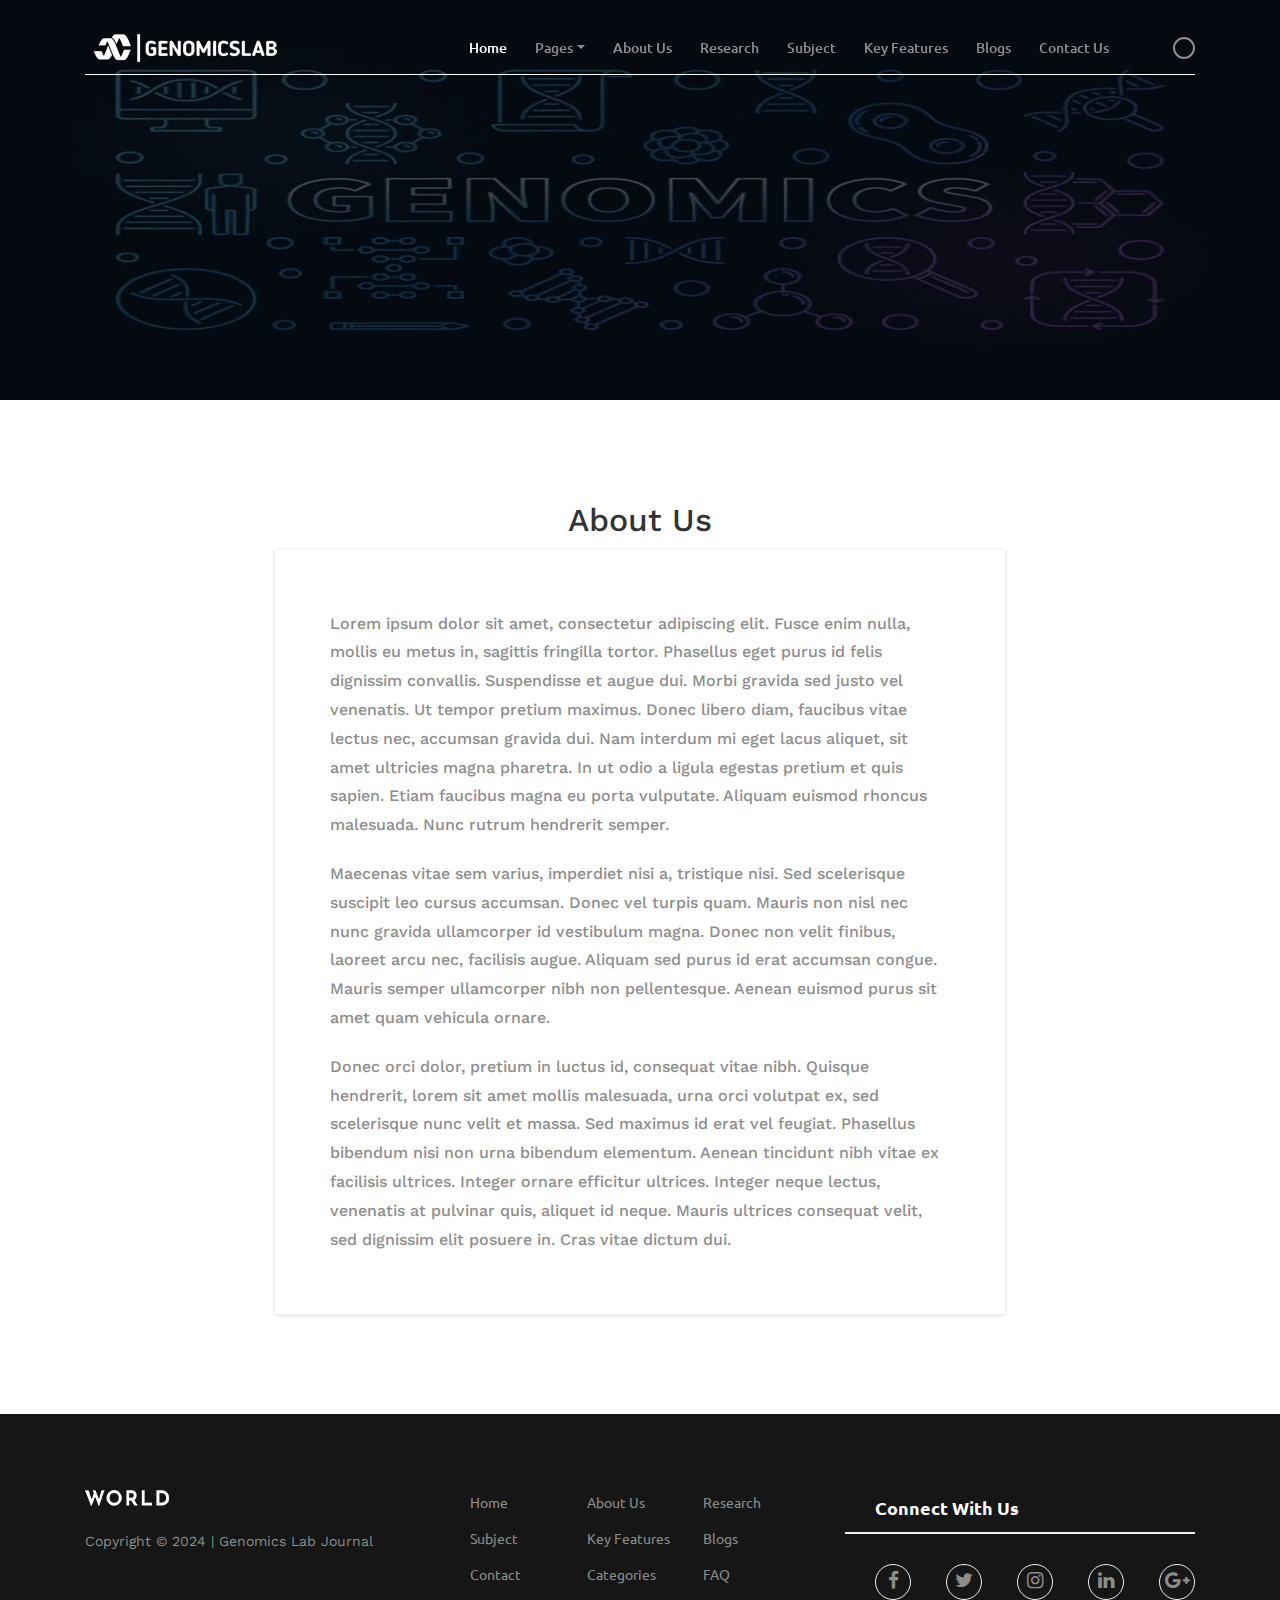
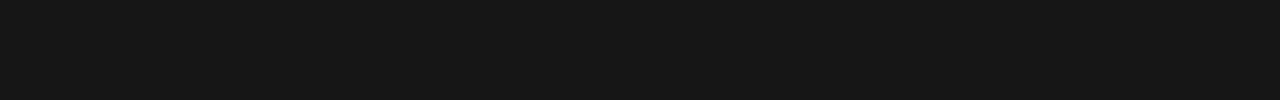
==== about.html @ 919ffc62 "logo_favicon_title changed" ====
<!DOCTYPE html>
<html lang="en">

<head>
    <meta charset="UTF-8">
    <meta name="description" content="">
    <meta http-equiv="X-UA-Compatible" content="IE=edge">
    <meta name="viewport" content="width=device-width, initial-scale=1, shrink-to-fit=no">
    <!-- The above 4 meta tags *must* come first in the head; any other head content must come *after* these tags -->

    <!-- Title  -->
    <title>Genomics Lab | About Us</title>

    <!-- Favicon  -->
    <link rel="icon" href="img/core-img/favicon1.jpg">

    <!-- Style CSS -->
    <link rel="stylesheet" href="style.css">

</head>

<body>
    <!-- Preloader Start -->
    <div id="preloader">
        <div class="preload-content">
            <div id="world-load"></div>
        </div>
    </div>
    <!-- Preloader End -->

    <!-- ***** Header Area Start ***** -->
    <header class="header-area">
        <div class="container">
            <div class="row">
                <div class="col-12">
                    <nav class="navbar navbar-expand-lg">
                        <!-- Logo -->
                        <a class="navbar-brand" href="index.html"><img src="img/core-img/logo2.png" alt="Logo"></a>
                        <!-- Navbar Toggler -->
                        <button class="navbar-toggler" type="button" data-toggle="collapse" data-target="#worldNav" aria-controls="worldNav" aria-expanded="false" aria-label="Toggle navigation"><span class="navbar-toggler-icon"></span></button>
                        <!-- Navbar -->
                        <div class="collapse navbar-collapse" id="worldNav">
                            <ul class="navbar-nav ml-auto">
                                <li class="nav-item active">
                                    <a class="nav-link" href="./index.html">Home <span class="sr-only">(current)</span></a>
                                </li>
                                <li class="nav-item dropdown">
                                    <a class="nav-link dropdown-toggle" href="#" id="navbarDropdown" role="button" data-toggle="dropdown" aria-haspopup="true" aria-expanded="false">Pages</a>
                                    <div class="dropdown-menu" aria-labelledby="navbarDropdown">
                                        <a class="dropdown-item" href="index.html">Home</a>
                                        <a class="dropdown-item" href="about.html">About&nbsp;Us</a>
                                        <a class="dropdown-item" href="#">Research</a>
                                        <a class="dropdown-item" href="subjects.html">Subject</a>
                                        <a class="dropdown-item" href="#">Key Features</a>
                                        <a class="dropdown-item" href="blog.html">Blogs</a>
                                        <a class="dropdown-item" href="contact.html">Contact&nbsp;Us</a>
                                    </div>
                                </li>
                                <li class="nav-item">
                                    <a class="nav-link" href="./about.html">About&nbsp;Us</a>
                                </li>
                                <li class="nav-item">
                                    <a class="nav-link" href="#">Research</a>
                                </li>
                                <li class="nav-item">
                                    <a class="nav-link" href="#">Subject</a>
                                </li>
                                <li class="nav-item">
                                    <a class="nav-link" href="#">Key&nbsp;Features</a>
                                </li>
                                <li class="nav-item">
                                    <a class="nav-link" href="./blog.html">Blogs</a>
                                </li>
                                <li class="nav-item">
                                    <a class="nav-link" href="./contact.html">Contact&nbsp;Us</a>
                                </li>
                            </ul>
                            <!-- Search Form  -->
                            <div id="search-wrapper">
                                <form action="#">
                                    <input type="text" id="search" placeholder="Search something...">
                                    <div id="close-icon"></div>
                                    <input class="d-none" type="submit" value="">
                                </form>
                            </div>
                        </div>
                    </nav>
                </div>
            </div>
        </div>
    </header>
    <!-- ***** Header Area End ***** -->

    <!-- ********** Hero Area Start ********** -->
    <div class="hero-area height-400 bg-img background-overlay" style="background-image: url(img/blog-img/bg4.jpg);"></div>
    <!-- ********** Hero Area End ********** -->
    
    <div class="regular-page-wrap section-padding-100">
        <div class="about-heading">
            <h2 align="center">About Us</h2>
        </div>
        <div class="container">
            <div class="row justify-content-center">
                <div class="col-12 col-md-10 col-lg-8">
                    <div class="page-content">
                        <h6>Lorem ipsum dolor sit amet, consectetur adipiscing elit. Fusce enim nulla, mollis eu metus in, sagittis fringilla tortor. Phasellus eget purus id felis dignissim convallis. Suspendisse et augue dui. Morbi gravida sed justo vel venenatis. Ut tempor pretium maximus. Donec libero diam, faucibus vitae lectus nec, accumsan gravida dui. Nam interdum mi eget lacus aliquet, sit amet ultricies magna pharetra. In ut odio a ligula egestas pretium et quis sapien. Etiam faucibus magna eu porta vulputate. Aliquam euismod rhoncus malesuada. Nunc rutrum hendrerit semper.</h6>
                        <h6>Maecenas vitae sem varius, imperdiet nisi a, tristique nisi. Sed scelerisque suscipit leo cursus accumsan. Donec vel turpis quam. Mauris non nisl nec nunc gravida ullamcorper id vestibulum magna. Donec non velit finibus, laoreet arcu nec, facilisis augue. Aliquam sed purus id erat accumsan congue. Mauris semper ullamcorper nibh non pellentesque. Aenean euismod purus sit amet quam vehicula ornare.</h6>
                        <h6>Donec orci dolor, pretium in luctus id, consequat vitae nibh. Quisque hendrerit, lorem sit amet mollis malesuada, urna orci volutpat ex, sed scelerisque nunc velit et massa. Sed maximus id erat vel feugiat. Phasellus bibendum nisi non urna bibendum elementum. Aenean tincidunt nibh vitae ex facilisis ultrices. Integer ornare efficitur ultrices. Integer neque lectus, venenatis at pulvinar quis, aliquet id neque. Mauris ultrices consequat velit, sed dignissim elit posuere in. Cras vitae dictum dui.</h6>
                    </div>
                </div>
            </div>
        </div>
    </div>

<!-- ***** Footer Area Start ***** -->
<footer class="footer-area">
    <div class="container">
        <div class="row">
            <div class="col-12 col-md-4">
                <div class="footer-single-widget">
                    <a href="#"><img src="img/core-img/logo.png" alt=""></a>
                    <div>
                        <p style="margin-top: 1.5rem;">Copyright &copy; 2024 | Genomics Lab Journal</p>
                    </div>
                </div>
            </div>
            <div class="col-12 col-md-4">
                <div class="footer-single-widget">
                    <ul class="footer-menu d-flex justify-content-between">
                        <li><a href="#">Home</a></li>
                        <li><a href="#">About Us</a></li>
                        <li><a href="#">Research</a></li>
                        <li><a href="#">Subject</a></li>
                        <li><a href="#">Key Features</a></li>
                        <li><a href="#">Blogs</a></li>
                        <li><a href="#">Contact</a></li>
                        <li><a href="#">Categories</a></li>
                        <li><a href="#">FAQ</a></li>
                    </ul>
                </div>
            </div>
            <div class="col-12 col-md-4">
                <div class="sidebar-widget-area">
                    <h5 class="title" style="color: #fff;">Connect With Us</h5>
                    <div class="widget-content">
                        <div class="social-area d-flex justify-content-between">
                            <a href="#"><i class="fa fa-facebook"></i></a>
                            <a href="#"><i class="fa fa-twitter"></i></a>
                            <a href="#"><i class="fa fa-instagram"></i></a>
                            <a href="#"><i class="fa fa-linkedin"></i></a>
                            <a href="#"><i class="fa fa-google-plus"></i></a>
                        </div>
                    </div>
                </div>
            </div>
        </div>
    </div>
</footer>
<!-- ***** Footer Area End ***** -->

    <!-- jQuery (Necessary for All JavaScript Plugins) -->
    <script src="js/jquery/jquery-2.2.4.min.js"></script>
    <!-- Popper js -->
    <script src="js/popper.min.js"></script>
    <!-- Bootstrap js -->
    <script src="js/bootstrap.min.js"></script>
    <!-- Plugins js -->
    <script src="js/plugins.js"></script>
    <!-- Active js -->
    <script src="js/active.js"></script>

</body>

</html>
---- style.css ----
/* [ -- Master Stylesheet -- ]

------------------------------------------------------
:: Template Name: World - Blog &amp; Magazine Template
:: Author: Colorlib
:: Author URL: https://colorlib.com
:: Version: 1.0.0
:: Created: March 21, 2018
:: Last Updated: March 21, 2018
-------------------------------------------------- */
/* Variables */
/* mixin */
/* :: Import Fonts */
@import url("https://fonts.googleapis.com/css?family=Ubuntu:300,400,500,700|Work+Sans:300,400,500,600,700");
/* :: Import All CSS */
@import url(css/bootstrap.min.css);
@import url(css/animate.css);
@import url(css/owl.carousel.css);
@import url(css/magnific-popup.css);
@import url(css/font-awesome.min.css);
@import url(css/themify-icons.css);
/* :: Base CSS */
* {
  margin: 0;
  padding: 0; }

body {
  font-family: "Work Sans", sans-serif; }

.ubuntu-fonts {
  font-family: "Ubuntu", sans-serif; }

h1,
h2,
h3,
h4,
h5,
h6 {
  color: #000000;
  font-weight: 500;
  line-height: 1.3; }

p {
  color: #8d8d8d;
  font-size: 14px;
  line-height: 1.4; }

a {
  -webkit-transition-duration: 500ms;
  transition-duration: 500ms;
  text-decoration: none;
  outline: none;
  font-size: 14px;
  font-weight: 400;
  font-family: "Ubuntu", sans-serif;
  color: #8d8d8d; }
  a:hover, a:focus {
    font-family: "Ubuntu", sans-serif;
    -webkit-transition-duration: 500ms;
    transition-duration: 500ms;
    text-decoration: none;
    outline: none;
    font-size: 14px;
    font-weight: 400;
    color: #0000ff; }

#preloader {
  display: -webkit-box;
  display: -ms-flexbox;
  display: flex;
  -webkit-box-align: center;
  -ms-flex-align: center;
  -ms-grid-row-align: center;
  align-items: center;
  -webkit-box-pack: center;
  -ms-flex-pack: center;
  justify-content: center;
  background-color: #232323;
  position: fixed;
  width: 100%;
  height: 100%;
  z-index: 1000000; }

#world-load {
  width: 70px;
  height: 70px;
  border-radius: 50%;
  border: 3px;
  border-style: solid;
  border-color: transparent;
  border-top-color: #f1f1f1;
  -webkit-animation: world 2400ms linear infinite;
  animation: world 2400ms linear infinite;
  z-index: 999; }
  #world-load:before {
    content: "";
    position: absolute;
    top: 7.5px;
    left: 7.5px;
    right: 7.5px;
    bottom: 7.5px;
    border-radius: 50%;
    border: 3px;
    border-style: solid;
    border-color: transparent;
    border-top-color: #f1f1f1;
    -webkit-animation: world 2700ms linear infinite;
    animation: world 2700ms linear infinite; }
  #world-load:after {
    content: "";
    position: absolute;
    top: 20px;
    left: 20px;
    right: 20px;
    bottom: 20px;
    border-radius: 50%;
    border: 3px;
    border-style: solid;
    border-color: transparent;
    border-top-color: #f1f1f1;
    -webkit-animation: world 1800ms linear infinite;
    animation: world 1800ms linear infinite; }

@-webkit-keyframes world {
  0% {
    -webkit-transform: rotate(0deg);
    transform: rotate(0deg); }
  100% {
    -webkit-transform: rotate(360deg);
    transform: rotate(360deg); } }
@keyframes world {
  0% {
    -webkit-transform: rotate(0deg);
    transform: rotate(0deg); }
  100% {
    -webkit-transform: rotate(360deg);
    transform: rotate(360deg); } }
ul,
ol {
  margin: 0; }
  ul li,
  ol li {
    list-style: none; }

img {
  height: auto;
  max-width: 100%; }

.mt-15 {
  margin-top: 15px; }

.mt-30 {
  margin-top: 30px; }

.mt-50 {
  margin-top: 50px; }

.mt-70 {
  margin-top: 70px; }

.mt-100 {
  margin-top: 100px; }

.mb-15 {
  margin-bottom: 15px; }

.mb-30 {
  margin-bottom: 30px; }

.mb-50 {
  margin-bottom: 50px; }

.ml-15 {
  margin-left: 15px; }

.ml-30 {
  margin-left: 30px; }

.mr-15 {
  margin-right: 15px; }

.mr-30 {
  margin-right: 30px; }

.mb-70 {
  margin-bottom: 70px; }

.mb-100 {
  margin-bottom: 100px; }

.bg-img {
  background-position: center center;
  background-size: cover;
  background-repeat: no-repeat; }

.bg-transparent {
  background-color: transparent; }

.font-bold {
  font-weight: 700; }

.font-light {
  font-weight: 300; }

.height-400 {
  height: 400px !important; }

.height-500 {
  height: 500px !important; }

.height-600 {
  height: 600px !important; }

.height-700 {
  height: 700px !important; }

.height-800 {
  height: 800px !important; }

.mfp-wrap {
  z-index: 100000; }

.mfp-image-holder .mfp-close,
.mfp-iframe-holder .mfp-close {
  color: #ffffff;
  right: -30px;
  padding-right: 0;
  width: 30px;
  height: 30px;
  line-height: 25px;
  text-align: center;
  border: 2px solid #ffffff;
  border-radius: 50%; }

#scrollUp {
  background-color: #232323;
  border-radius: 50%;
  bottom: 60px;
  right: 60px;
  box-shadow: 0 2px 6px 0 rgba(0, 0, 0, 0.3);
  color: #ffffff;
  font-size: 30px;
  height: 50px;
  text-align: center;
  width: 50px;
  line-height: 46px;
  -webkit-transition-duration: 500ms;
  transition-duration: 500ms; }
  #scrollUp:hover {
    background-color: #0000ff; }
  @media only screen and (min-width: 768px) and (max-width: 991px) {
    #scrollUp {
      bottom: 30px;
      right: 30px; } }
  @media only screen and (max-width: 767px) {
    #scrollUp {
      bottom: 30px;
      right: 30px; } }

.section-padding-100 {
  padding: 100px 0; }

.section-padding-50 {
  padding: 50px 0; }

.section-padding-50-0 {
  padding: 50px 0 0 0; }

.section-padding-100-70 {
  padding: 100px 0 70px; }

.section-padding-100-50 {
  padding: 100px 0 50px; }

.section-padding-100-0 {
  padding: 100px 0 0; }

.section-padding-0-100 {
  padding: 0 0 100px; }

.section-padding-100-20 {
  padding: 100px 0 20px 0; }

.bg-gray {
  background-color: #f1f1f1; }

.background-overlay {
  position: relative;
  z-index: 2; }
  .background-overlay:after {
    position: absolute;
    z-index: -1;
    top: 0;
    left: 0;
    width: 100%;
    height: 100%;
    content: '';
    background-color: rgba(0, 0, 0, 0.7); }

.world-btn {
  position: relative;
  z-index: 1;
  padding: 0 25px;
  width: auto;
  height: 35px;
  border: 1px solid;
  border-color: #d7d7d7;
  font-size: 14px;
  border-radius: 50px;
  line-height: 32px; }
  .world-btn:hover, .world-btn:focus {
    border-color: #0000ff;
    background-color: #0000ff;
    color: #ffffff; }

/* :: Header Area CSS */
.header-area {
  position: fixed;
  top: 0;
  width: 100%;
  height: auto;
  margin-top: 20px;
  left: 0;
  z-index: 300;
  -webkit-transition-duration: 500ms;
  transition-duration: 500ms; }
  .header-area .navbar {
    border-bottom: 1px solid;
    border-color: #ffffff;
    -webkit-transition-duration: 500ms;
    transition-duration: 500ms;
    height: 55px; }
    .header-area .navbar .navbar-nav {
      margin-right: 50px; }
      .header-area .navbar .navbar-nav .nav-link {
        padding: 0.5em 1em;
        font-weight: 500; }
        .header-area .navbar .navbar-nav .nav-link:hover, .header-area .navbar .navbar-nav .nav-link:focus {
          color: #ffffff; }
        @media only screen and (min-width: 992px) and (max-width: 1199px) {
          .header-area .navbar .navbar-nav .nav-link {
            padding: 0.5em; } }
      .header-area .navbar .navbar-nav .nav-item.active .nav-link {
        color: #ffffff; }
      @media only screen and (min-width: 992px) and (max-width: 1199px) {
        .header-area .navbar .navbar-nav {
          margin-right: 30px; } }
  .header-area.sticky {
    background-color: #000000;
    margin-top: 0;
    box-shadow: 0 5px 15px rgba(0, 0, 0, 0.15); }
    .header-area.sticky .navbar {
      border-color: #000000; }

.navbar-toggler-icon {
  background-image: url("data:image/svg+xml;charset=utf8,%3Csvg viewBox='0 0 30 30' xmlns='http://www.w3.org/2000/svg'%3E%3Cpath stroke='rgba(255, 255, 255, 1)' stroke-width='2' stroke-linecap='round' stroke-miterlimit='10' d='M4 7h22M4 15h22M4 23h22'/%3E%3C/svg%3E");
  cursor: pointer; }

@media only screen and (min-width: 768px) and (max-width: 991px) {
  #worldNav {
    background-color: #000000;
    padding: 30px; } }
@media only screen and (max-width: 767px) {
  #worldNav {
    background-color: #000000;
    padding: 15px 15px 30px 15px; } }

.dropdown-menu {
  border: none;
  box-shadow: 0 5px 12px rgba(0, 0, 0, 0.15);
  padding-top: 5px;
  border-radius: 3px; }

/* :: Hero Slides Area CSS */
.hero-area {
  position: relative;
  z-index: 1; }
  .hero-area .hero-slides {
    position: relative;
    z-index: 10; }
    .hero-area .hero-slides .single-hero-slide {
      height: 600px;
      position: relative;
      z-index: 1; }
      @media only screen and (min-width: 768px) and (max-width: 991px) {
        .hero-area .hero-slides .single-hero-slide {
          height: 450px; } }
      @media only screen and (max-width: 767px) {
        .hero-area .hero-slides .single-hero-slide {
          height: 400px; } }
  .hero-area .hero-post-area {
    position: absolute;
    bottom: 40px;
    left: 0;
    width: 100%;
    z-index: 200; }
  .hero-area .hero-post-slide .single-slide .post-number {
    -webkit-box-flex: 0;
    -ms-flex: 0 0 80px;
    flex: 0 0 80px;
    min-width: 80px; }
    .hero-area .hero-post-slide .single-slide .post-number p {
      width: 55px;
      height: 55px;
      border: 5px solid;
      border-color: #8d8d8d;
      margin-right: 25px;
      border-radius: 50%;
      margin-bottom: 0;
      text-align: center;
      line-height: 45px;
      font-size: 24px;
      font-family: "Ubuntu", sans-serif;
      font-weight: 700; }
  .hero-area .hero-post-slide .single-slide .post-title a {
    margin-bottom: 0;
    font-size: 14px;
    font-weight: 700;
    color: #8d8d8d; }
  .hero-area .hero-post-slide .center .single-slide .post-number p {
    border: 5px solid;
    border-top-color: #0000ff;
    border-bottom-color: #0000ff;
    border-left-color: #8d8d8d;
    border-right-color: #0000ff; }
  .hero-area .hero-post-slide .center .single-slide .post-title a {
    color: #ffffff;
    font-weight: 700; }

/* Blog Content Area CSS */
.world-catagory-area .nav-tabs {
  padding: 10px 0;
  border-bottom: 2px solid #f1f1f1; }
  .world-catagory-area .nav-tabs .title {
    font-size: 18px;
    color: #000000;
    margin-bottom: 0;
    margin-right: auto;
    font-family: "Ubuntu", sans-serif;
    font-weight: 700; }
  .world-catagory-area .nav-tabs .nav-link {
    padding: 0 1em;
    position: relative;
    z-index: 1; }
    .world-catagory-area .nav-tabs .nav-link:hover, .world-catagory-area .nav-tabs .nav-link:focus {
      color: #000000;
      border: 1px solid transparent;
      font-weight: 400; }
    .world-catagory-area .nav-tabs .nav-link.active {
      color: #000000;
      border: 1px solid transparent; }
      .world-catagory-area .nav-tabs .nav-link.active:after {
        position: absolute;
        left: 15px;
        bottom: -17px;
        content: '';
        background-color: #0000ff;
        width: calc(100% - 30px);
        height: 2px;
        box-shadow: 0 2px 10px rgba(0, 0, 0, 0.15); }
        @media only screen and (min-width: 992px) and (max-width: 1199px) {
          .world-catagory-area .nav-tabs .nav-link.active:after {
            width: calc(100% - 10px);
            left: 5px; } }
        @media only screen and (min-width: 768px) and (max-width: 991px) {
          .world-catagory-area .nav-tabs .nav-link.active:after {
            width: calc(100% - 10px);
            left: 5px; } }
        @media only screen and (max-width: 767px) {
          .world-catagory-area .nav-tabs .nav-link.active:after {
            display: none; } }
    @media only screen and (min-width: 992px) and (max-width: 1199px) {
      .world-catagory-area .nav-tabs .nav-link {
        padding: 0 5px; } }
    @media only screen and (min-width: 768px) and (max-width: 991px) {
      .world-catagory-area .nav-tabs .nav-link {
        padding: 0 5px; } }
    @media only screen and (max-width: 767px) {
      .world-catagory-area .nav-tabs .nav-link {
        padding: 0 5px; } }
  .world-catagory-area .nav-tabs .nav-item.show .nav-link {
    border: 1px solid transparent; }
  .world-catagory-area .nav-tabs .nav-item .dropdown-menu {
    margin-top: 15px;
    border-radius: 0;
    box-shadow: 0 2px 10px rgba(0, 0, 0, 0.15);
    border: none; }
.world-catagory-area .tab-content {
  padding-top: 30px; }

.single-blog-post {
  position: relative;
  z-index: 1;
  box-shadow: 0 2px 8px rgba(0, 0, 0, 0.15);
  margin-bottom: 5px; }
  .single-blog-post .post-thumbnail {
    position: relative;
    z-index: 1; }
    .single-blog-post .post-thumbnail img {
      width: 100%; }
    .single-blog-post .post-thumbnail .post-cta {
      position: absolute;
      top: 15px;
      left: 30px;
      z-index: 10; }
      .single-blog-post .post-thumbnail .post-cta a {
        padding: 0 10px;
        display: inline-block;
        height: 20px;
        background-color: #ffffff;
        text-transform: uppercase;
        font-size: 10px;
        color: #0000ff;
        font-weight: 500;
        line-height: 20px;
        letter-spacing: 0.75px; }
        .single-blog-post .post-thumbnail .post-cta a:hover, .single-blog-post .post-thumbnail .post-cta a:focus {
          background-color: #0000ff;
          color: #ffffff; }
    .single-blog-post .post-thumbnail .video-btn {
      width: 36px;
      height: 36px;
      position: absolute;
      top: 50%;
      left: 50%;
      z-index: 5;
      background-color: #ffffff;
      -webkit-transform: translate(-50%, -50%);
      transform: translate(-50%, -50%);
      border-radius: 50%;
      text-align: center; }
      .single-blog-post .post-thumbnail .video-btn i {
        -webkit-transition-duration: 500ms;
        transition-duration: 500ms;
        line-height: 36px; }
      .single-blog-post .post-thumbnail .video-btn:hover i, .single-blog-post .post-thumbnail .video-btn:focus i {
        color: #0000ff; }
  .single-blog-post .post-content {
    padding: 20px 30px; }
    .single-blog-post .post-content .headline h5 {
      font-size: 18px;
      margin-bottom: 10px; }
    .single-blog-post .post-content p {
      margin-bottom: 20px; }
    .single-blog-post .post-content .post-meta p {
      margin-bottom: 0;
      font-size: 12px; }
      .single-blog-post .post-content .post-meta p a {
        font-size: 12px; }
  .single-blog-post.post-style-2 {
    margin-bottom: 5px; }
    .single-blog-post.post-style-2 .post-thumbnail {
      -webkit-box-flex: 0;
      -ms-flex: 0 0 97px;
      flex: 0 0 97px;
      min-width: 97px;
      margin-right: 15px; }
      @media only screen and (min-width: 992px) and (max-width: 1199px) {
        .single-blog-post.post-style-2 .post-thumbnail {
          margin-right: 5px; } }
    .single-blog-post.post-style-2 .post-content {
      padding: 5px 30px 5px 5px; }
      .single-blog-post.post-style-2 .post-content .headline h5 {
        font-size: 14px;
        margin-bottom: 10px; }
        @media only screen and (min-width: 992px) and (max-width: 1199px) {
          .single-blog-post.post-style-2 .post-content .headline h5 {
            font-size: 13px; } }
        @media only screen and (max-width: 767px) {
          .single-blog-post.post-style-2 .post-content .headline h5 {
            font-size: 13px; } }
      @media only screen and (min-width: 992px) and (max-width: 1199px) {
        .single-blog-post.post-style-2 .post-content {
          padding: 5px; } }
    .single-blog-post.post-style-2:last-of-type {
      margin-bottom: 0; }
    .single-blog-post.post-style-2.widget-post .post-thumbnail {
      -webkit-box-flex: 0;
      -ms-flex: 0 0 70px;
      flex: 0 0 70px;
      min-width: 70px;
      margin-right: 15px; }
  .single-blog-post.post-style-3 .post-thumbnail {
    position: relative;
    z-index: 1; }
    .single-blog-post.post-style-3 .post-thumbnail::after {
      width: 100%;
      height: 100%;
      top: 0;
      left: 0;
      background-color: rgba(0, 0, 0, 0.5);
      z-index: auto;
      content: '';
      position: absolute; }
  .single-blog-post.post-style-3 .post-content {
    -webkit-box-orient: vertical;
    -webkit-box-direction: normal;
    -ms-flex-direction: column;
    flex-direction: column;
    text-align: center;
    padding: 0;
    position: absolute;
    width: calc(100% - 30px);
    height: calc(100% - 30px);
    top: 15px;
    left: 15px;
    right: 15px;
    bottom: 15px;
    z-index: 2; }
    .single-blog-post.post-style-3 .post-content .post-tag a {
      padding: 0 10px;
      display: inline-block;
      height: 20px;
      background-color: #ffffff;
      text-transform: uppercase;
      font-size: 10px;
      color: #0000ff;
      font-weight: 500;
      line-height: 20px;
      letter-spacing: 0.75px; }
      .single-blog-post.post-style-3 .post-content .post-tag a:hover, .single-blog-post.post-style-3 .post-content .post-tag a:focus {
        background-color: #0000ff;
        color: #ffffff; }
    .single-blog-post.post-style-3 .post-content .headline h5 {
      font-size: 18px;
      color: #ffffff; }
  .single-blog-post.post-style-4 {
    margin-bottom: 5px; }
    @media only screen and (max-width: 767px) {
      .single-blog-post.post-style-4 {
        -ms-flex-wrap: wrap;
        flex-wrap: wrap; } }
    @media only screen and (min-width: 576px) and (max-width: 767px) {
      .single-blog-post.post-style-4 {
        -ms-flex-wrap: nowrap;
        flex-wrap: nowrap; } }
    .single-blog-post.post-style-4 .post-thumbnail {
      -webkit-box-flex: 0;
      -ms-flex: 0 0 200px;
      flex: 0 0 200px;
      min-width: 200px;
      margin-right: 20px; }
      @media only screen and (max-width: 767px) {
        .single-blog-post.post-style-4 .post-thumbnail {
          -webkit-box-flex: 0;
          -ms-flex: 0 0 100%;
          flex: 0 0 100%;
          min-width: 100%; } }
      @media only screen and (min-width: 576px) and (max-width: 767px) {
        .single-blog-post.post-style-4 .post-thumbnail {
          -webkit-box-flex: 0;
          -ms-flex: 0 0 250px;
          flex: 0 0 250px;
          min-width: 250px; } }
    .single-blog-post.post-style-4 .post-content {
      padding: 5px 30px 5px 5px; }
      .single-blog-post.post-style-4 .post-content .headline h5 {
        font-size: 18px;
        margin-bottom: 10px; }
      @media only screen and (max-width: 767px) {
        .single-blog-post.post-style-4 .post-content {
          padding: 30px; } }
      @media only screen and (min-width: 576px) and (max-width: 767px) {
        .single-blog-post.post-style-4 .post-content {
          padding: 5px; } }
    .single-blog-post.post-style-4:last-of-type {
      margin-bottom: 0; }

.world-catagory-slider .owl-item,
.world-catagory-slider2 .owl-item {
  padding: 0 0 10px 0; }
.world-catagory-slider .owl-nav,
.world-catagory-slider2 .owl-nav {
  margin-top: 25px;
  display: -webkit-box;
  display: -ms-flexbox;
  display: flex;
  margin-left: 10px; }
  @media only screen and (max-width: 767px) {
    .world-catagory-slider .owl-nav,
    .world-catagory-slider2 .owl-nav {
      margin-bottom: 30px; } }
  .world-catagory-slider .owl-nav .owl-prev,
  .world-catagory-slider .owl-nav .owl-next,
  .world-catagory-slider2 .owl-nav .owl-prev,
  .world-catagory-slider2 .owl-nav .owl-next {
    -webkit-box-flex: 0;
    -ms-flex: 0 0 36px;
    flex: 0 0 36px;
    width: 36px;
    height: 36px;
    border: 2px solid #d8d8d8;
    color: #d8d8d8;
    font-size: 22px;
    border-radius: 50%;
    text-align: center;
    line-height: 32px;
    -webkit-transition-duration: 500ms;
    transition-duration: 500ms; }
    .world-catagory-slider .owl-nav .owl-prev:hover, .world-catagory-slider .owl-nav .owl-prev:focus,
    .world-catagory-slider .owl-nav .owl-next:hover,
    .world-catagory-slider .owl-nav .owl-next:focus,
    .world-catagory-slider2 .owl-nav .owl-prev:hover,
    .world-catagory-slider2 .owl-nav .owl-prev:focus,
    .world-catagory-slider2 .owl-nav .owl-next:hover,
    .world-catagory-slider2 .owl-nav .owl-next:focus {
      border-color: #0000ff;
      color: #ffffff;
      background-color: #0000ff; }
  .world-catagory-slider .owl-nav .owl-prev,
  .world-catagory-slider2 .owl-nav .owl-prev {
    margin-right: 15px; }

.world-latest-articles .title {
  margin-top: 50px;
  margin-bottom: 30px; }
  .world-latest-articles .title h5 {
    display: block;
    font-size: 18px;
    color: #000000;
    margin-bottom: 0;
    margin-right: auto;
    font-family: "Ubuntu", sans-serif;
    font-weight: 700;
    padding: 10px 0;
    border-bottom: 2px solid #f1f1f1; }

.post-sidebar-area {
  border-left: 2px solid #f1f1f1; }

.sidebar-widget-area {
  position: relative;
  z-index: 1;
  border-bottom: 2px solid #f1f1f1; }
  .sidebar-widget-area .title {
    display: block;
    font-size: 18px;
    color: #000000;
    margin-bottom: 0;
    margin-right: auto;
    font-family: "Ubuntu", sans-serif;
    font-weight: 700;
    padding: 12px 0;
    border-bottom: 2px solid #f1f1f1;
    padding-left: 30px; }
  .sidebar-widget-area .widget-content {
    padding: 30px 0 30px 30px; }
    @media only screen and (max-width: 767px) {
      .sidebar-widget-area .widget-content {
        padding: 30px 0 30px 15px; } }
    .sidebar-widget-area .widget-content .social-area a {
      width: 36px;
      height: 36px;
      border: 1px solid;
      border-color: #f1f1f1;
      display: block;
      border-radius: 50%;
      text-align: center;
      line-height: 32px; }
    .sidebar-widget-area .widget-content .todays-pick {
      box-shadow: none; }
  .sidebar-widget-area:last-of-type {
    border-bottom: none; }

.page-content {
  padding: 60px 55px;
  box-shadow: 0 1px 5px rgba(0, 0, 0, 0.15); }
  @media only screen and (max-width: 767px) {
    .page-content {
      padding: 30px 25px; } }
  .page-content h6 {
    color: #8d8d8d;
    line-height: 1.8;
    margin-bottom: 20px; }
    .page-content h6:last-of-type {
      margin-bottom: 0; }

.single-blog-title .post-cta {
  margin-bottom: 40px; }
  .single-blog-title .post-cta a {
    padding: 0 10px;
    display: inline-block;
    height: 20px;
    background-color: #ffffff;
    text-transform: uppercase;
    font-size: 10px;
    color: #0000ff;
    font-weight: 500;
    line-height: 20px;
    letter-spacing: 0.75px; }
    .single-blog-title .post-cta a:hover, .single-blog-title .post-cta a:focus {
      background-color: #0000ff;
      color: #ffffff; }
.single-blog-title h3 {
  color: #ffffff;
  margin-bottom: 0;
  font-size: 30px; }
  @media only screen and (max-width: 767px) {
    .single-blog-title h3 {
      font-size: 24px; } }

.single-blog-content .post-meta {
  border-bottom: 2px solid;
  border-color: #f1f1f1;
  margin-bottom: 30px; }
  .single-blog-content .post-meta p {
    margin-bottom: 0;
    font-size: 14px;
    padding: 10px 0; }
    .single-blog-content .post-meta p a {
      font-size: 14px; }
  .single-blog-content .post-meta.second-part {
    border-bottom: none;
    border-top: 2px solid;
    border-color: #f1f1f1;
    margin-bottom: 0;
    margin-top: 30px; }
.single-blog-content .post-content {
  padding: 60px 55px;
  box-shadow: 0 1px 5px rgba(0, 0, 0, 0.15); }
  @media only screen and (max-width: 767px) {
    .single-blog-content .post-content {
      padding: 30px 25px; } }
  .single-blog-content .post-content h6 {
    line-height: 1.8;
    margin-bottom: 30px;
    color: #8d8d8d;
    font-family: "Ubuntu", sans-serif; }
  .single-blog-content .post-content blockquote {
    border-left: 2px solid;
    border-color: #0000ff;
    padding-left: 30px; }
    .single-blog-content .post-content blockquote h6 {
      margin-bottom: 10px;
      color: #000000; }
    .single-blog-content .post-content blockquote p {
      margin-bottom: 0; }
  .single-blog-content .post-content .post-tags {
    display: -webkit-box;
    display: -ms-flexbox;
    display: flex;
    -ms-flex-wrap: wrap;
    flex-wrap: wrap; }
    .single-blog-content .post-content .post-tags a {
      display: block;
      padding: 0 15px;
      line-height: 28px;
      height: 30px;
      border: 1px solid;
      border-color: #f1f1f1;
      margin: 5px; }

.comment_area .comment-content {
  padding: 30px 50px;
  box-shadow: 0 1px 5px rgba(0, 0, 0, 0.15); }
  @media only screen and (max-width: 767px) {
    .comment_area .comment-content {
      padding: 20px 15px; } }
  .comment_area .comment-content .comment-meta {
    margin-bottom: 30px; }
    .comment_area .comment-content .comment-meta p {
      -webkit-box-flex: 0;
      -ms-flex: 0 0 calc(100% - 110px);
      flex: 0 0 calc(100% - 110px);
      border-bottom: 2px solid;
      border-color: #f1f1f1;
      margin-bottom: 0;
      font-size: 14px;
      padding: 10px 0; }
      .comment_area .comment-content .comment-meta p a {
        font-size: 14px; }
.comment_area .single_comment_area {
  margin-bottom: 30px; }
  .comment_area .single_comment_area:last-of-type {
    margin-bottom: 0; }
.comment_area .children .single_comment_area {
  margin-left: 50px;
  margin-top: 30px; }
  @media only screen and (max-width: 767px) {
    .comment_area .children .single_comment_area {
      margin-left: 15px; } }

/* Contact Area CSS */
.contact-form,
.post-a-comment-area {
  padding: 60px 55px;
  box-shadow: 0 1px 5px rgba(0, 0, 0, 0.15); }
  @media only screen and (max-width: 767px) {
    .contact-form,
    .post-a-comment-area {
      padding: 30px 25px; } }
  .contact-form h5,
  .post-a-comment-area h5 {
    font-size: 18px;
    color: #000000;
    margin-bottom: 0;
    font-family: "Ubuntu", sans-serif;
    font-weight: 700;
    margin-bottom: 30px; }
  .contact-form button.world-btn,
  .post-a-comment-area button.world-btn {
    border-color: #0000ff;
    background-color: #0000ff;
    color: #ffffff;
    margin-top: 40px; }

/* Form CSS */
.group {
  position: relative;
  z-index: 1;
  margin-bottom: 30px; }
  .group input,
  .group textarea {
    font-size: 14px;
    padding: 10px;
    display: block;
    width: 100%;
    height: 35px;
    border: none;
    border-bottom: 2px solid;
    border-color: #f1f1f1; }
    .group input:focus,
    .group textarea:focus {
      outline: none;
      box-shadow: none; }
  .group label {
    color: #8d8d8d;
    font-size: 14px;
    font-weight: normal;
    position: absolute;
    pointer-events: none;
    left: 0;
    top: 5px;
    transition: 0.5s ease all;
    font-family: "Ubuntu", sans-serif; }
  .group .bar {
    position: relative;
    display: block;
    width: 100%; }
    .group .bar:before, .group .bar:after {
      content: '';
      height: 2px;
      width: 0;
      bottom: 1px;
      position: absolute;
      background-color: #0000ff;
      transition: 0.5s ease all; }
    .group .bar:before {
      left: 50%; }
    .group .bar:after {
      right: 50%; }
  .group .highlight {
    position: absolute;
    height: 60%;
    width: 100px;
    top: 25%;
    left: 0;
    pointer-events: none;
    opacity: 0.5; }
  .group textarea {
    min-height: 90px; }

/* Form Active State */
input:focus ~ label,
textarea:focus ~ label,
input:valid ~ label,
textarea:valid ~ label {
  top: -15px;
  font-size: 12px;
  color: #0000ff; }

input:focus ~ .bar:before,
textarea:focus ~ .bar:before,
input:focus ~ .bar:after,
textarea:focus ~ .bar:after {
  width: 50%; }

input:focus ~ .highlight,
textarea:focus ~ .highlight {
  -webkit-animation: inputHighlighter 0.3s ease;
  animation: inputHighlighter 0.3s ease; }

/* Animations */
@-webkit-keyframes inputHighlighter {
  from {
    background-color: #0000ff; }
  to {
    width: 0;
    background-color: transparent; } }
@-moz-keyframes inputHighlighter {
  from {
    background-color: #0000ff; }
  to {
    width: 0;
    background-color: transparent; } }
@keyframes inputHighlighter {
  from {
    background-color: #0000ff; }
  to {
    width: 0;
    background-color: transparent; } }
.map-area {
  position: relative;
  z-index: 1; }
  .map-area #googleMap {
    width: 100%;
    height: 500px; }
    @media only screen and (max-width: 767px) {
      .map-area #googleMap {
        height: 400px; } }

/* Search bar */
#search-wrapper {
  display: inline-block;
  position: relative; }
  @media only screen and (min-width: 768px) and (max-width: 991px) {
    #search-wrapper {
      margin-top: 15px;
      padding-left: 1em; } }
  @media only screen and (max-width: 767px) {
    #search-wrapper {
      margin-top: 15px;
      padding-left: 1em; } }
  #search-wrapper.search-expanded #close-icon:before {
    -webkit-animation: cross-1-in 0.25s linear 0s forwards;
    animation: cross-1-in 0.25s linear 0s forwards; }
  #search-wrapper.search-expanded #close-icon:after {
    -webkit-animation: cross-2-in 0.25s linear 0.2s forwards;
    animation: cross-2-in 0.25s linear 0.2s forwards; }
  #search-wrapper.search-expanded:after {
    -webkit-animation: lens-out 0.5s linear 1 forwards;
    animation: lens-out 0.5s linear 1 forwards; }
  #search-wrapper:after {
    position: absolute;
    bottom: 3px;
    right: -9px;
    display: block;
    content: "";
    width: 14px;
    height: 2px;
    background-color: #8d8d8d;
    -webkit-transform: rotate(45deg) scaleX(0);
    transform: rotate(45deg) scaleX(0);
    transform-origin: 0 50%;
    -webkit-animation: lens-in 0.6s linear 0.9s forwards;
    animation: lens-in 0.6s linear 0.9s forwards; }
  #search-wrapper #search {
    color: #ffffff;
    background: none;
    border: 2px solid;
    border-color: #8d8d8d;
    outline: none;
    padding: 0 9px;
    border-radius: 1000px;
    width: 0;
    transition: all 0.3s 0.6s;
    font-size: 12px; }
    #search-wrapper #search::-webkit-input-placeholder {
      color: rgba(255, 255, 255, 0.6); }
    #search-wrapper #search:focus {
      width: 300px;
      padding: 7px 15px; }
      @media only screen and (max-width: 767px) {
        #search-wrapper #search:focus {
          width: 200px; } }
  #search-wrapper #close-icon {
    cursor: pointer;
    position: absolute;
    right: 10px;
    top: 50%;
    width: 20px;
    height: 20px;
    -webkit-transform: translateY(-1px);
    transform: translateY(-1px);
    transition: 0.2s all;
    display: none; }
    #search-wrapper #close-icon[style*="display: block"] {
      color: red; }
      #search-wrapper #close-icon[style*="display: block"]:before {
        -webkit-transform: rotate(45deg) scaleX(1) translateY(10px);
        transform: rotate(45deg) scaleX(1) translateY(10px); }
      #search-wrapper #close-icon[style*="display: block"]:after {
        -webkit-transform: rotate(-45deg) scaleX(1) translateY(-10px);
        transform: rotate(-45deg) scaleX(1) translateY(-10px); }
    #search-wrapper #close-icon:before, #search-wrapper #close-icon:after {
      display: block;
      content: "";
      position: absolute;
      width: 20px;
      height: 2px;
      background-color: #8d8d8d;
      transform-origin: 100% 50%; }
    #search-wrapper #close-icon:before {
      -webkit-transform: rotate(45deg) scaleX(0) translateY(10px);
      transform: rotate(45deg) scaleX(0) translateY(10px); }
    #search-wrapper #close-icon:after {
      -webkit-transform: rotate(-45deg) scaleX(0) translateY(-10px);
      transform: rotate(-45deg) scaleX(0) translateY(-10px); }
    #search-wrapper #close-icon.closing:before {
      -webkit-animation: cross-1-out 0.25s linear 0s forwards;
      animation: cross-1-out 0.25s linear 0s forwards; }
    #search-wrapper #close-icon.closing:after {
      -webkit-animation: cross-2-out 0.25s linear 0.2s forwards;
      animation: cross-2-out 0.25s linear 0.2s forwards; }

@-webkit-keyframes lens-out {
  0% {
    -webkit-transform: rotate(45deg) scaleX(1);
    transform: rotate(45deg) scaleX(1); }
  30% {
    -webkit-transform: rotate(45deg) scaleX(1.4);
    transform: rotate(45deg) scaleX(1.4); }
  100% {
    -webkit-transform: rotate(45deg) scaleX(0);
    transform: rotate(45deg) scaleX(0); } }
@keyframes lens-out {
  0% {
    -webkit-transform: rotate(45deg) scaleX(1);
    transform: rotate(45deg) scaleX(1); }
  30% {
    -webkit-transform: rotate(45deg) scaleX(1.4);
    transform: rotate(45deg) scaleX(1.4); }
  100% {
    -webkit-transform: rotate(45deg) scaleX(0);
    transform: rotate(45deg) scaleX(0); } }
@-webkit-keyframes lens-in {
  0% {
    -webkit-transform: rotate(45deg) scaleX(0);
    transform: rotate(45deg) scaleX(0); }
  30% {
    -webkit-transform: rotate(45deg) scaleX(1.4);
    transform: rotate(45deg) scaleX(1.4); }
  100% {
    -webkit-transform: rotate(45deg) scaleX(1);
    transform: rotate(45deg) scaleX(1); } }
@keyframes lens-in {
  0% {
    -webkit-transform: rotate(45deg) scaleX(0);
    transform: rotate(45deg) scaleX(0); }
  30% {
    -webkit-transform: rotate(45deg) scaleX(1.4);
    transform: rotate(45deg) scaleX(1.4); }
  100% {
    -webkit-transform: rotate(45deg) scaleX(1);
    transform: rotate(45deg) scaleX(1); } }
@-webkit-keyframes cross-1-in {
  0% {
    -webkit-transform: rotate(45deg) scaleX(0) translateY(10px);
    transform: rotate(45deg) scaleX(0) translateY(10px); }
  70% {
    -webkit-transform: rotate(45deg) scaleX(1.2) translateY(10px);
    transform: rotate(45deg) scaleX(1.2) translateY(10px); }
  100% {
    -webkit-transform: rotate(45deg) scaleX(1) translateY(10px);
    transform: rotate(45deg) scaleX(1) translateY(10px); } }
@keyframes cross-1-in {
  0% {
    -webkit-transform: rotate(45deg) scaleX(0) translateY(10px);
    transform: rotate(45deg) scaleX(0) translateY(10px); }
  70% {
    -webkit-transform: rotate(45deg) scaleX(1.2) translateY(10px);
    transform: rotate(45deg) scaleX(1.2) translateY(10px); }
  100% {
    -webkit-transform: rotate(45deg) scaleX(1) translateY(10px);
    transform: rotate(45deg) scaleX(1) translateY(10px); } }
@-webkit-keyframes cross-2-in {
  0% {
    -webkit-transform: rotate(-45deg) scaleX(0) translateY(-10px);
    transform: rotate(-45deg) scaleX(0) translateY(-10px); }
  70% {
    -webkit-transform: rotate(-45deg) scaleX(1.2) translateY(-10px);
    transform: rotate(-45deg) scaleX(1.2) translateY(-10px); }
  100% {
    -webkit-transform: rotate(-45deg) scaleX(1) translateY(-10px);
    transform: rotate(-45deg) scaleX(1) translateY(-10px); } }
@keyframes cross-2-in {
  0% {
    -webkit-transform: rotate(-45deg) scaleX(0) translateY(-10px);
    transform: rotate(-45deg) scaleX(0) translateY(-10px); }
  70% {
    -webkit-transform: rotate(-45deg) scaleX(1.2) translateY(-10px);
    transform: rotate(-45deg) scaleX(1.2) translateY(-10px); }
  100% {
    -webkit-transform: rotate(-45deg) scaleX(1) translateY(-10px);
    transform: rotate(-45deg) scaleX(1) translateY(-10px); } }
@-webkit-keyframes cross-1-out {
  0% {
    -webkit-transform: rotate(45deg) scaleX(1) translateY(10px);
    transform: rotate(45deg) scaleX(1) translateY(10px); }
  100% {
    -webkit-transform: rotate(45deg) scaleX(0) translateY(10px);
    transform: rotate(45deg) scaleX(0) translateY(10px); } }
@keyframes cross-1-out {
  0% {
    -webkit-transform: rotate(45deg) scaleX(1) translateY(10px);
    transform: rotate(45deg) scaleX(1) translateY(10px); }
  100% {
    -webkit-transform: rotate(45deg) scaleX(0) translateY(10px);
    transform: rotate(45deg) scaleX(0) translateY(10px); } }
@-webkit-keyframes cross-2-out {
  0% {
    -webkit-transform: rotate(-45deg) scaleX(1) translateY(-10px);
    transform: rotate(-45deg) scaleX(1) translateY(-10px); }
  100% {
    -webkit-transform: rotate(-45deg) scaleX(0) translateY(-10px);
    transform: rotate(-45deg) scaleX(0) translateY(-10px); } }
@keyframes cross-2-out {
  0% {
    -webkit-transform: rotate(-45deg) scaleX(1) translateY(-10px);
    transform: rotate(-45deg) scaleX(1) translateY(-10px); }
  100% {
    -webkit-transform: rotate(-45deg) scaleX(0) translateY(-10px);
    transform: rotate(-45deg) scaleX(0) translateY(-10px); } }
/* Footer Area CSS */
.footer-area {
  background-color: #161616;
  padding: 70px 0;
  position: relative;
  z-index: 1; }
  .footer-area .footer-single-widget .copywrite-text p {
    margin-bottom: 0; }
  .footer-area .footer-single-widget .footer-menu {
    -ms-flex-wrap: wrap;
    flex-wrap: wrap; }
    .footer-area .footer-single-widget .footer-menu li {
      -webkit-box-flex: 0;
      -ms-flex: 0 0 33.3333%;
      flex: 0 0 33.3333%;
      min-width: 33.3333%; }
      .footer-area .footer-single-widget .footer-menu li a {
        padding: 7.5px 5px;
        display: block; }
    @media only screen and (max-width: 767px) {
      .footer-area .footer-single-widget .footer-menu {
        margin: 50px 0; } }
  .footer-area .footer-single-widget h5 {
    font-size: 18px;
    font-family: "Ubuntu", sans-serif;
    margin-bottom: 20px;
    font-weight: 700;
    color: #ffffff; }
  .footer-area .footer-single-widget form {
    position: relative;
    z-index: 1; }
    .footer-area .footer-single-widget form input[type="email"] {
      width: 100%;
      height: 35px;
      background-color: transparent;
      border: none;
      border-bottom: 1px solid;
      border-color: #959595;
      color: #959595;
      font-size: 14px;
      padding: 0 5px;
      font-family: "Ubuntu", sans-serif; }
    .footer-area .footer-single-widget form button {
      position: absolute;
      height: 35px;
      top: 0;
      right: 5px;
      z-index: 10;
      background-color: transparent;
      border: none;
      cursor: pointer;
      width: 50px;
      text-align: right; }
      .footer-area .footer-single-widget form button i {
        font-size: 14px;
        color: #959595; }

/*# sourceMappingURL=style.css.map */

.text-secondary {
  color: #416d86;
}

.h4,
h4 {
  font-size: 1.1rem;
}

h2 {
  color: #333;
}

.fa,
.fas {
  font-family: 'FontAwesome';
  font-weight: 400;
  font-size: 1.2rem;
  font-style: normal;
}

.right-0 {
  right: 0;
}

.top-0 {
  top: 0;
}

.h-100 {
  height: 100%;
}

a.text-secondary:focus,
a.text-secondary:hover {
  text-decoration: none;
  color: #22343e;
}

#accordion .fa-plus {
  transition: -webkit-transform 0.25s ease-in-out;
  transition: transform 0.25s ease-in-out;
  transition: transform 0.25s ease-in-out, -webkit-transform 0.25s ease-in-out;
}

#accordion a[aria-expanded=true] .fa-plus {
  -webkit-transform: rotate(45deg);
  transform: rotate(45deg);
}
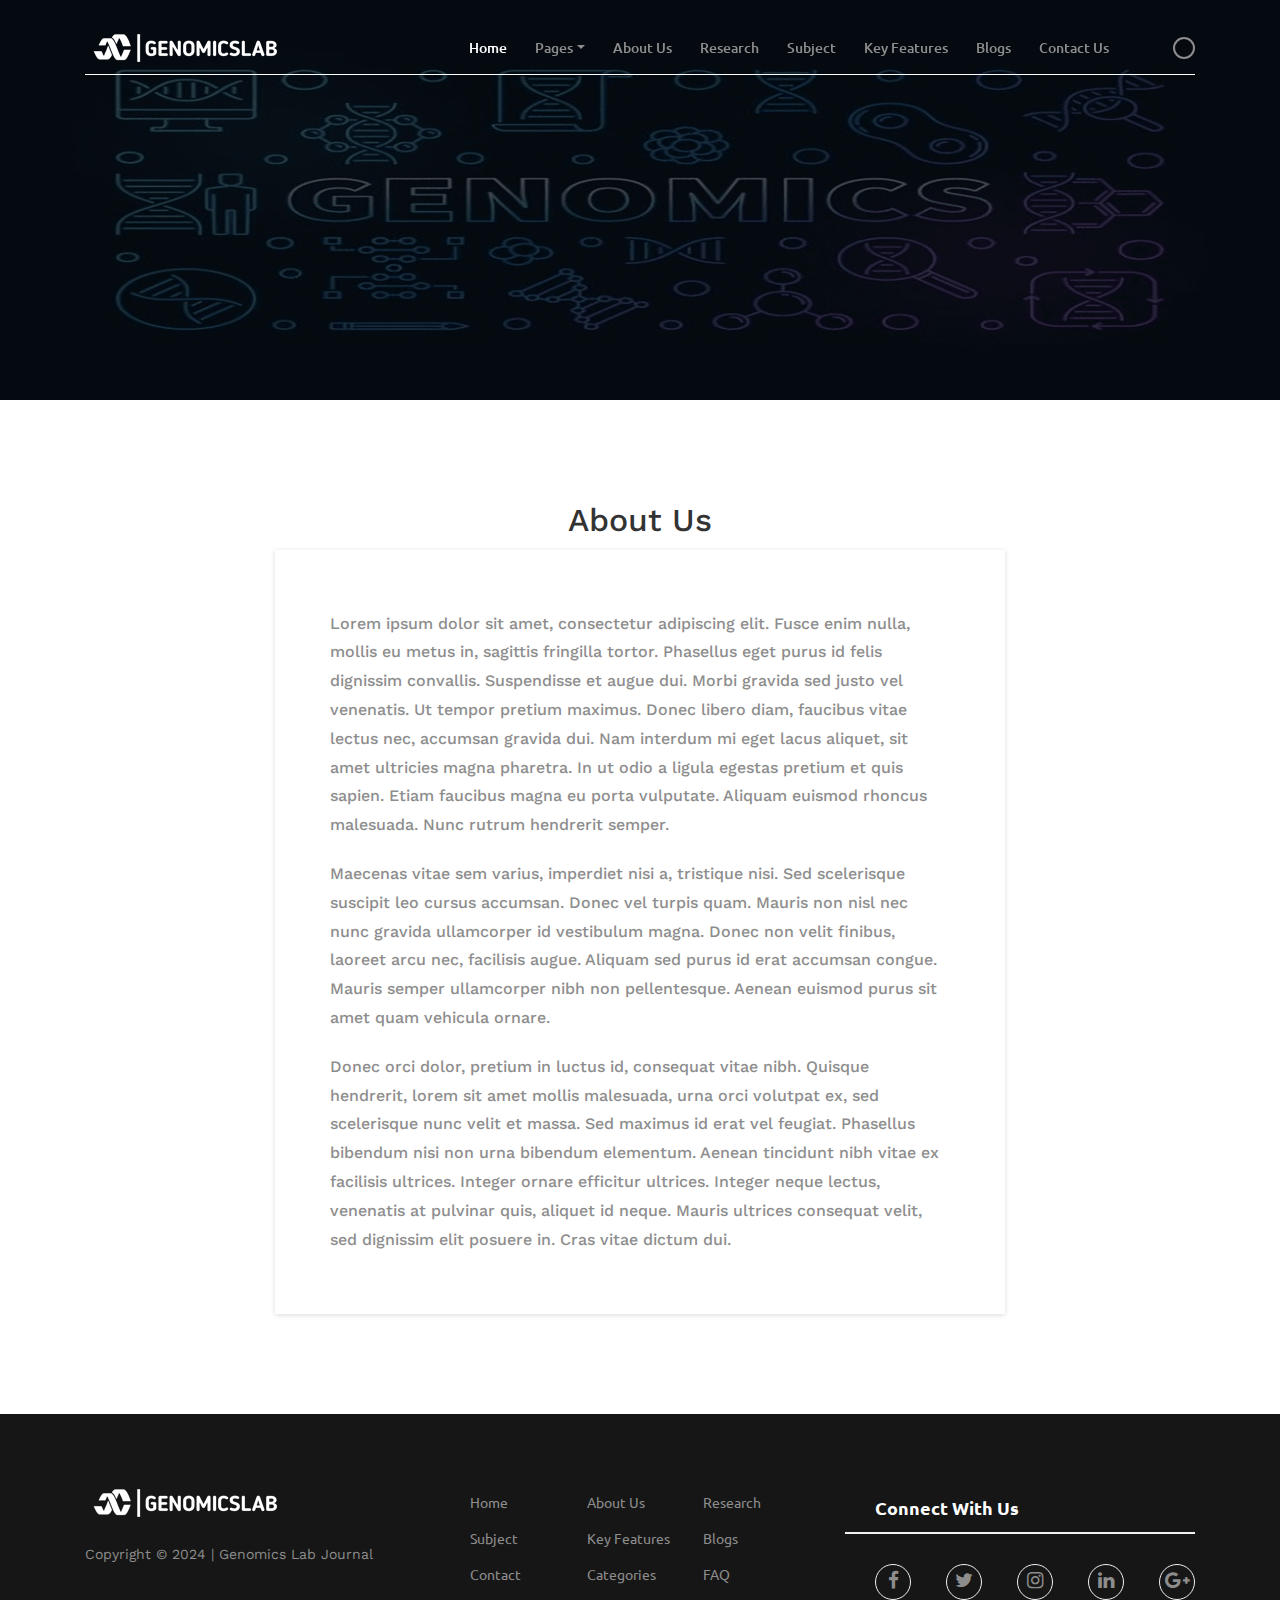
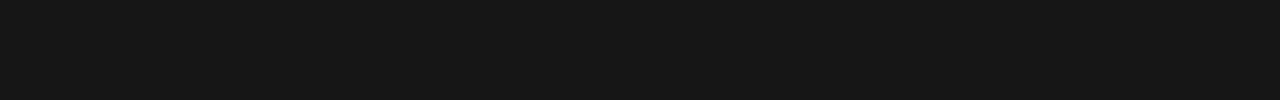
==== commit 59d3f130: "change  footer  logo" ====
--- a/about.html
+++ b/about.html
@@ -118,7 +118,7 @@
         <div class="row">
             <div class="col-12 col-md-4">
                 <div class="footer-single-widget">
-                    <a href="#"><img src="img/core-img/logo.png" alt=""></a>
+                    <a href="#"><img src="img/core-img/logo2.png" alt=""></a>
                     <div>
                         <p style="margin-top: 1.5rem;">Copyright &copy; 2024 | Genomics Lab Journal</p>
                     </div>
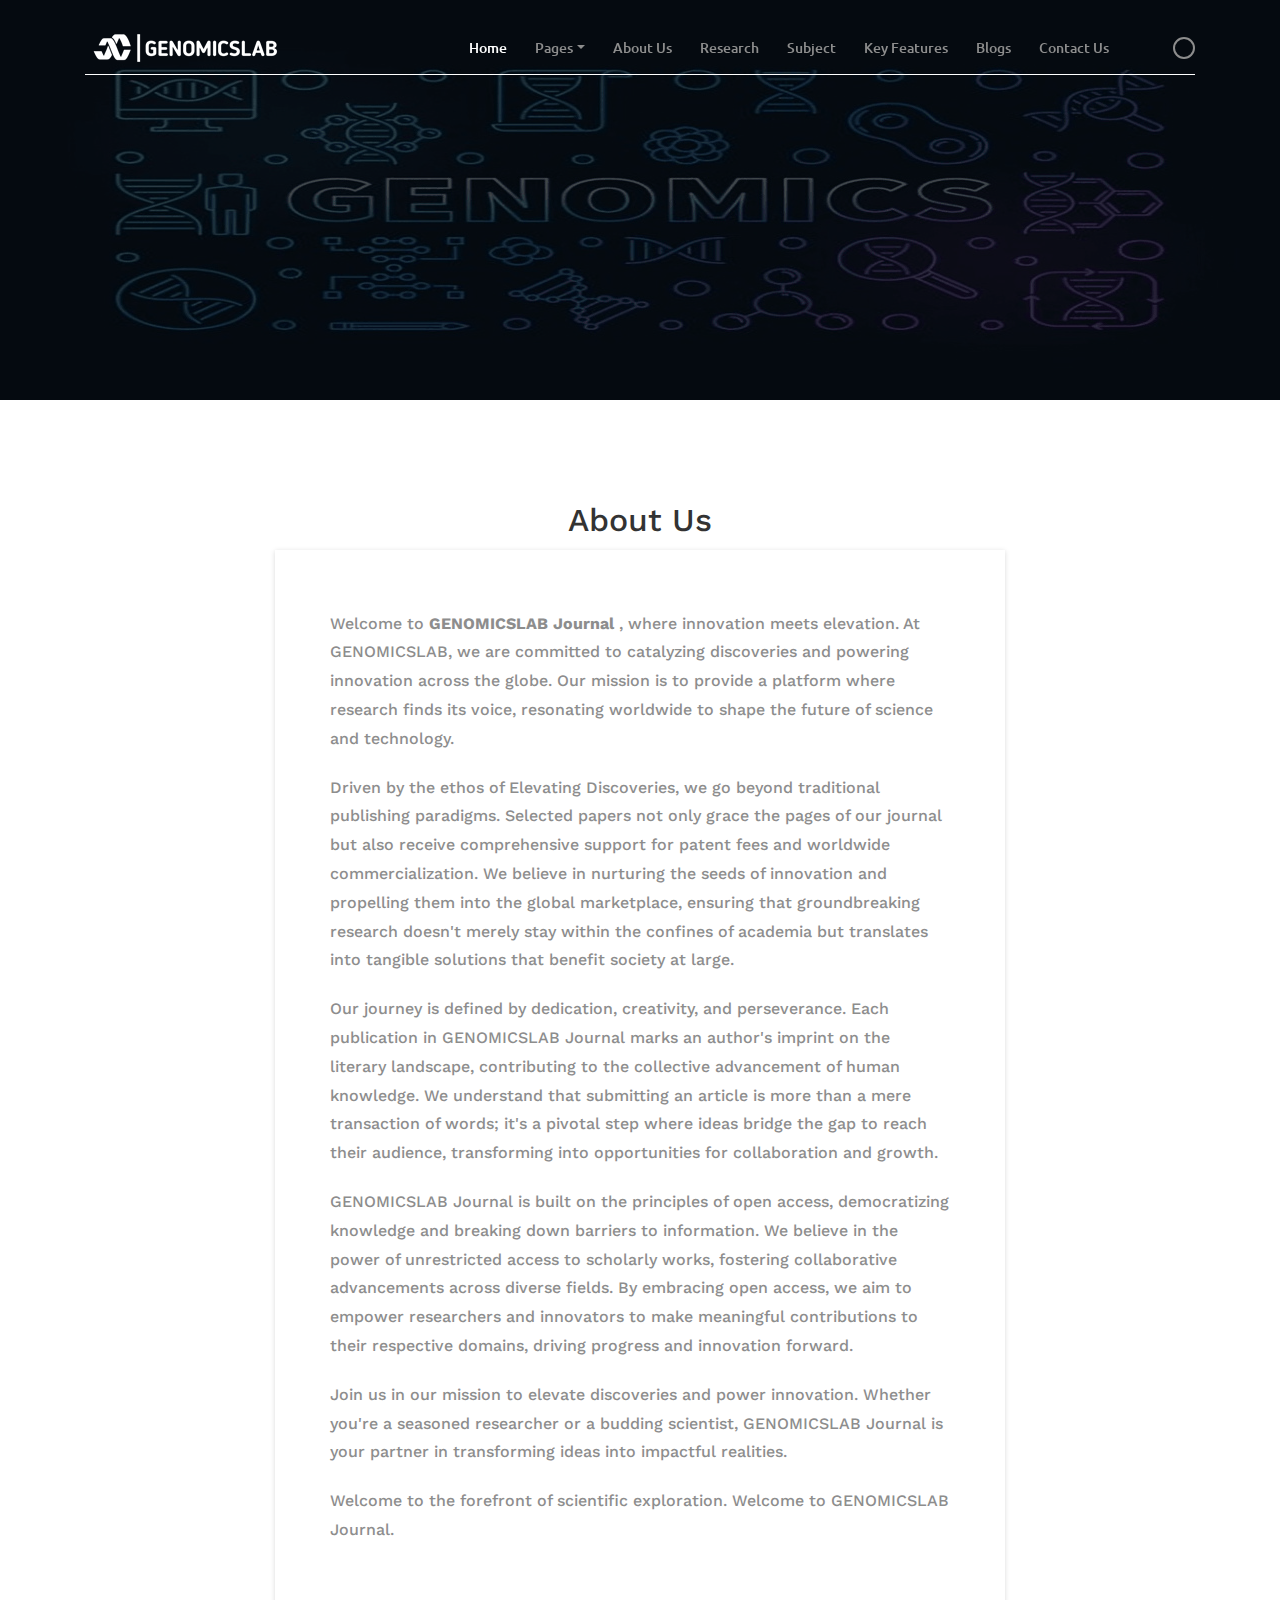
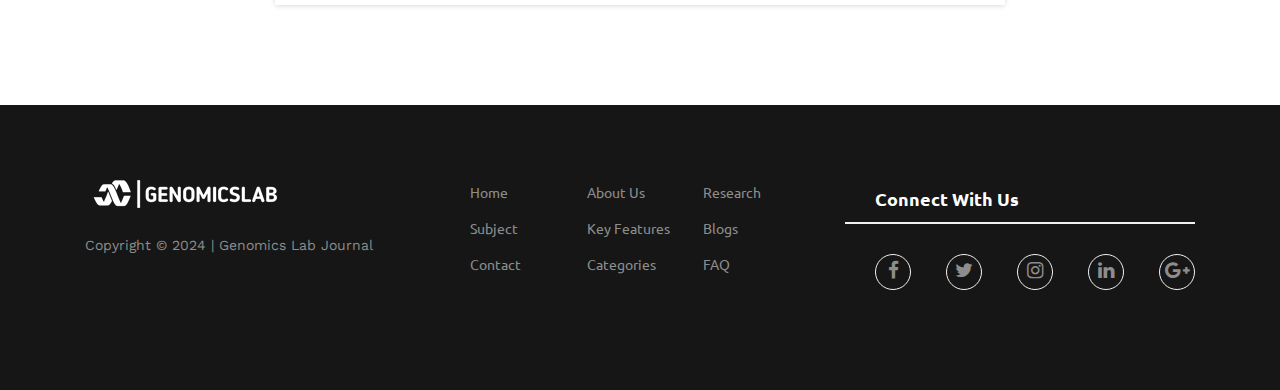
==== commit bc3e79aa: "add About content" ====
--- a/about.html
+++ b/about.html
@@ -103,10 +103,14 @@
             <div class="row justify-content-center">
                 <div class="col-12 col-md-10 col-lg-8">
                     <div class="page-content">
-                        <h6>Lorem ipsum dolor sit amet, consectetur adipiscing elit. Fusce enim nulla, mollis eu metus in, sagittis fringilla tortor. Phasellus eget purus id felis dignissim convallis. Suspendisse et augue dui. Morbi gravida sed justo vel venenatis. Ut tempor pretium maximus. Donec libero diam, faucibus vitae lectus nec, accumsan gravida dui. Nam interdum mi eget lacus aliquet, sit amet ultricies magna pharetra. In ut odio a ligula egestas pretium et quis sapien. Etiam faucibus magna eu porta vulputate. Aliquam euismod rhoncus malesuada. Nunc rutrum hendrerit semper.</h6>
-                        <h6>Maecenas vitae sem varius, imperdiet nisi a, tristique nisi. Sed scelerisque suscipit leo cursus accumsan. Donec vel turpis quam. Mauris non nisl nec nunc gravida ullamcorper id vestibulum magna. Donec non velit finibus, laoreet arcu nec, facilisis augue. Aliquam sed purus id erat accumsan congue. Mauris semper ullamcorper nibh non pellentesque. Aenean euismod purus sit amet quam vehicula ornare.</h6>
-                        <h6>Donec orci dolor, pretium in luctus id, consequat vitae nibh. Quisque hendrerit, lorem sit amet mollis malesuada, urna orci volutpat ex, sed scelerisque nunc velit et massa. Sed maximus id erat vel feugiat. Phasellus bibendum nisi non urna bibendum elementum. Aenean tincidunt nibh vitae ex facilisis ultrices. Integer ornare efficitur ultrices. Integer neque lectus, venenatis at pulvinar quis, aliquet id neque. Mauris ultrices consequat velit, sed dignissim elit posuere in. Cras vitae dictum dui.</h6>
-                    </div>
+                        <h6>Welcome to <b> GENOMICSLAB Journal </b>, where innovation meets elevation. At GENOMICSLAB, we are committed to catalyzing discoveries and powering innovation across the globe. Our mission is to provide a platform where research finds its voice, resonating worldwide to shape the future of science and technology.</h6>
+                        <h6>Driven by the ethos of Elevating Discoveries, we go beyond traditional publishing paradigms. Selected papers not only grace the pages of our journal but also receive comprehensive support for patent fees and worldwide commercialization. We believe in nurturing the seeds of innovation and propelling them into the global marketplace, ensuring that groundbreaking research doesn't merely stay within the confines of academia but translates into tangible solutions that benefit society at large.</h6>
+                        <h6>Our journey is defined by dedication, creativity, and perseverance. Each publication in GENOMICSLAB Journal marks an author's imprint on the literary landscape, contributing to the collective advancement of human knowledge. We understand that submitting an article is more than a mere transaction of words; it's a pivotal step where ideas bridge the gap to reach their audience, transforming into opportunities for collaboration and growth.</h6>
+                         <h6>GENOMICSLAB Journal is built on the principles of open access, democratizing knowledge and breaking down barriers to information. We believe in the power of unrestricted access to scholarly works, fostering collaborative advancements across diverse fields. By embracing open access, we aim to empower researchers and innovators to make meaningful contributions to their respective domains, driving progress and innovation forward.</h6>
+                         <h6>Join us in our mission to elevate discoveries and power innovation. Whether you're a seasoned researcher or a budding scientist, GENOMICSLAB Journal is your partner in transforming ideas into impactful realities.</h6>
+                        <h6>Welcome to the forefront of scientific exploration. Welcome to GENOMICSLAB Journal.</h6>
+
+                        </div>
                 </div>
             </div>
         </div>
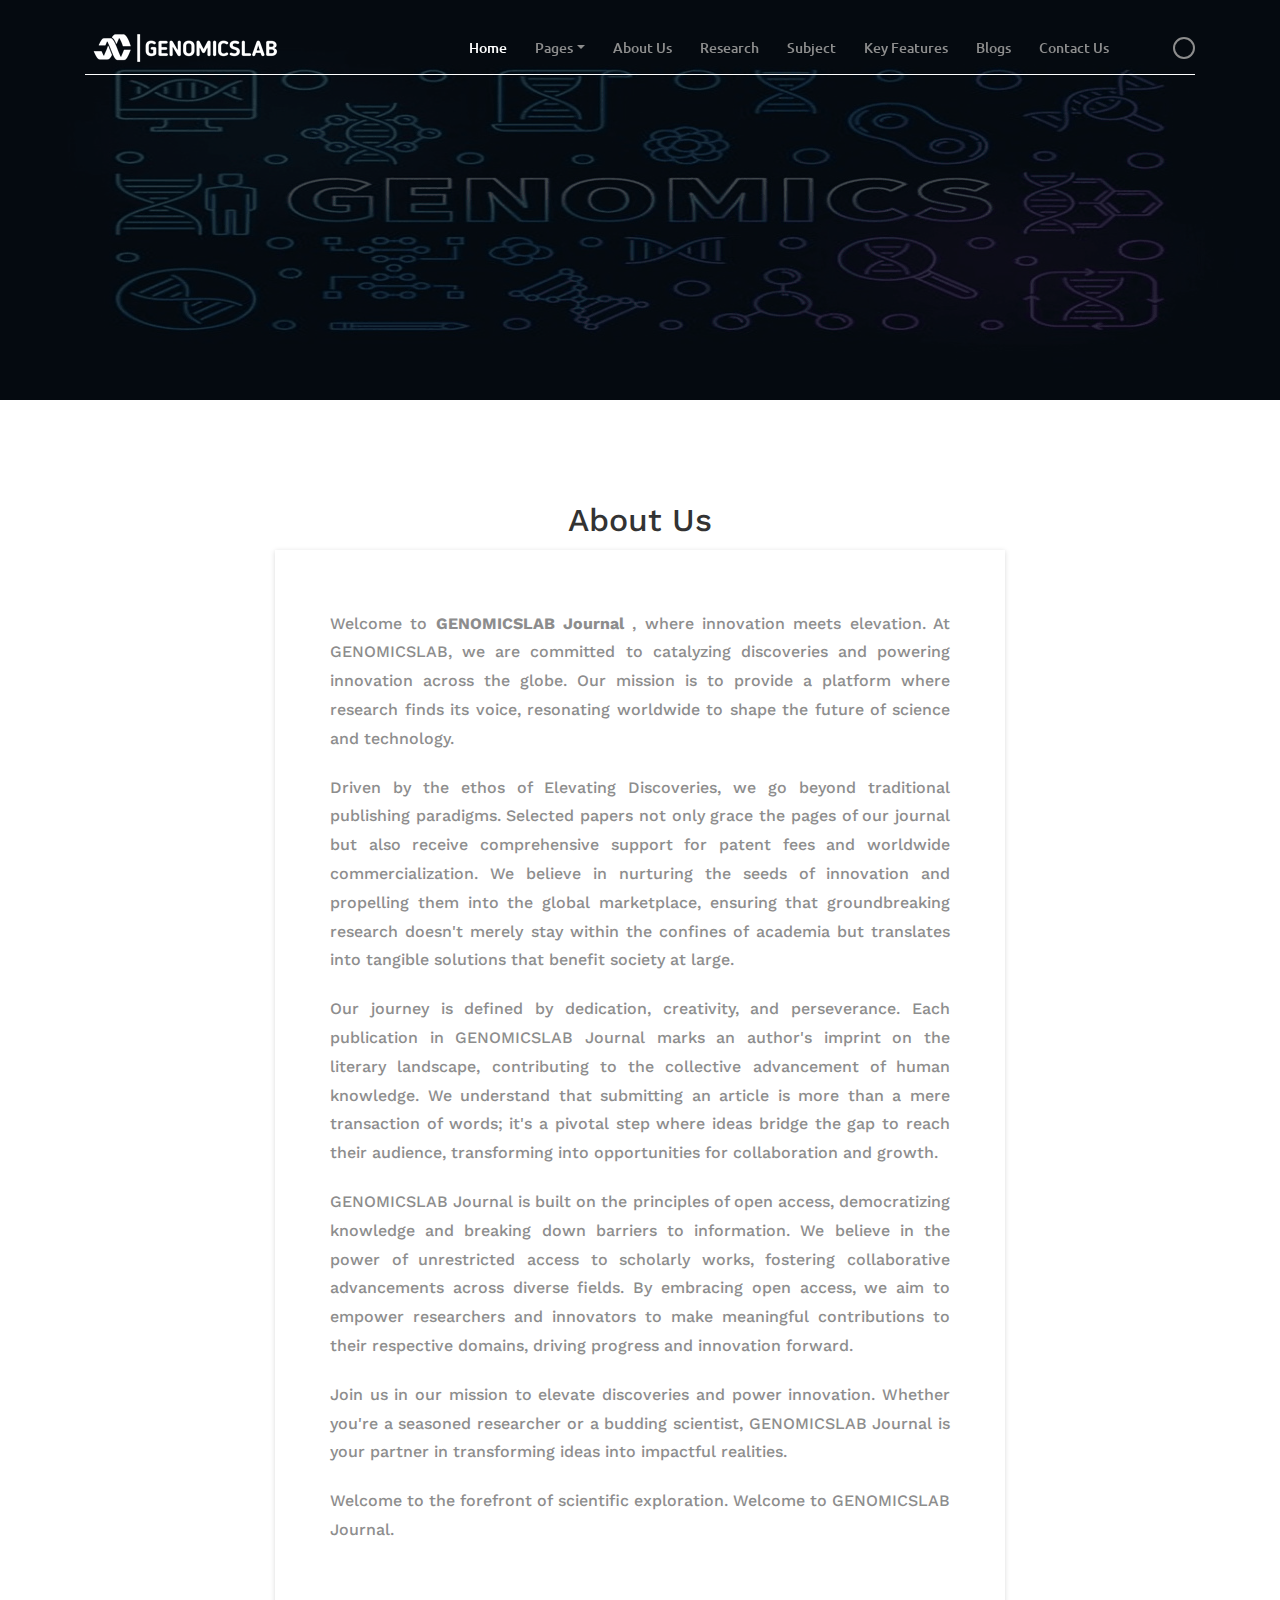
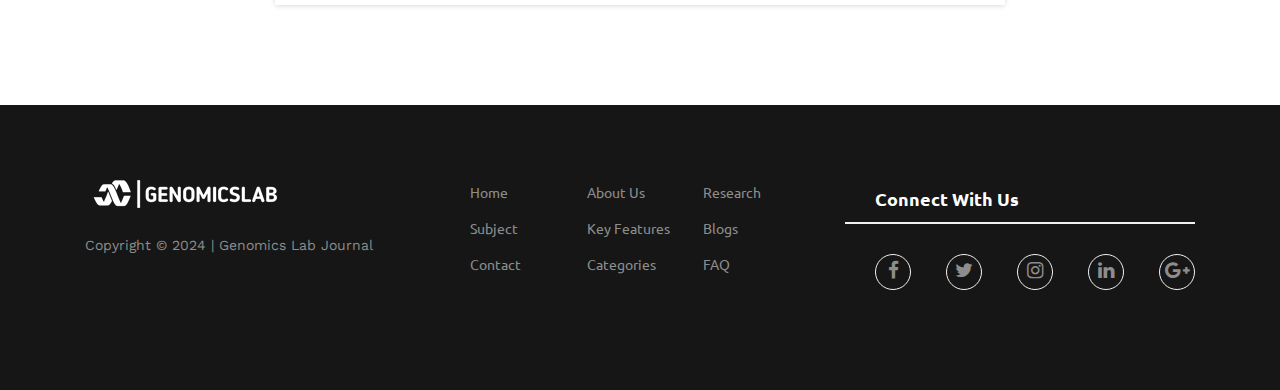
==== commit 284e0933: "About Us Align Done" ====
--- a/about.html
+++ b/about.html
@@ -103,12 +103,12 @@
             <div class="row justify-content-center">
                 <div class="col-12 col-md-10 col-lg-8">
                     <div class="page-content">
-                        <h6>Welcome to <b> GENOMICSLAB Journal </b>, where innovation meets elevation. At GENOMICSLAB, we are committed to catalyzing discoveries and powering innovation across the globe. Our mission is to provide a platform where research finds its voice, resonating worldwide to shape the future of science and technology.</h6>
-                        <h6>Driven by the ethos of Elevating Discoveries, we go beyond traditional publishing paradigms. Selected papers not only grace the pages of our journal but also receive comprehensive support for patent fees and worldwide commercialization. We believe in nurturing the seeds of innovation and propelling them into the global marketplace, ensuring that groundbreaking research doesn't merely stay within the confines of academia but translates into tangible solutions that benefit society at large.</h6>
-                        <h6>Our journey is defined by dedication, creativity, and perseverance. Each publication in GENOMICSLAB Journal marks an author's imprint on the literary landscape, contributing to the collective advancement of human knowledge. We understand that submitting an article is more than a mere transaction of words; it's a pivotal step where ideas bridge the gap to reach their audience, transforming into opportunities for collaboration and growth.</h6>
-                         <h6>GENOMICSLAB Journal is built on the principles of open access, democratizing knowledge and breaking down barriers to information. We believe in the power of unrestricted access to scholarly works, fostering collaborative advancements across diverse fields. By embracing open access, we aim to empower researchers and innovators to make meaningful contributions to their respective domains, driving progress and innovation forward.</h6>
-                         <h6>Join us in our mission to elevate discoveries and power innovation. Whether you're a seasoned researcher or a budding scientist, GENOMICSLAB Journal is your partner in transforming ideas into impactful realities.</h6>
-                        <h6>Welcome to the forefront of scientific exploration. Welcome to GENOMICSLAB Journal.</h6>
+                        <h6 align="justify">Welcome to <b> GENOMICSLAB Journal </b>, where innovation meets elevation. At GENOMICSLAB, we are committed to catalyzing discoveries and powering innovation across the globe. Our mission is to provide a platform where research finds its voice, resonating worldwide to shape the future of science and technology.</h6>
+                        <h6 align="justify">Driven by the ethos of Elevating Discoveries, we go beyond traditional publishing paradigms. Selected papers not only grace the pages of our journal but also receive comprehensive support for patent fees and worldwide commercialization. We believe in nurturing the seeds of innovation and propelling them into the global marketplace, ensuring that groundbreaking research doesn't merely stay within the confines of academia but translates into tangible solutions that benefit society at large.</h6>
+                        <h6 align="justify">Our journey is defined by dedication, creativity, and perseverance. Each publication in GENOMICSLAB Journal marks an author's imprint on the literary landscape, contributing to the collective advancement of human knowledge. We understand that submitting an article is more than a mere transaction of words; it's a pivotal step where ideas bridge the gap to reach their audience, transforming into opportunities for collaboration and growth.</h6>
+                         <h6 align="justify">GENOMICSLAB Journal is built on the principles of open access, democratizing knowledge and breaking down barriers to information. We believe in the power of unrestricted access to scholarly works, fostering collaborative advancements across diverse fields. By embracing open access, we aim to empower researchers and innovators to make meaningful contributions to their respective domains, driving progress and innovation forward.</h6>
+                         <h6 align="justify">Join us in our mission to elevate discoveries and power innovation. Whether you're a seasoned researcher or a budding scientist, GENOMICSLAB Journal is your partner in transforming ideas into impactful realities.</h6>
+                        <h6 align="justify">Welcome to the forefront of scientific exploration. Welcome to GENOMICSLAB Journal.</h6>
 
                         </div>
                 </div>
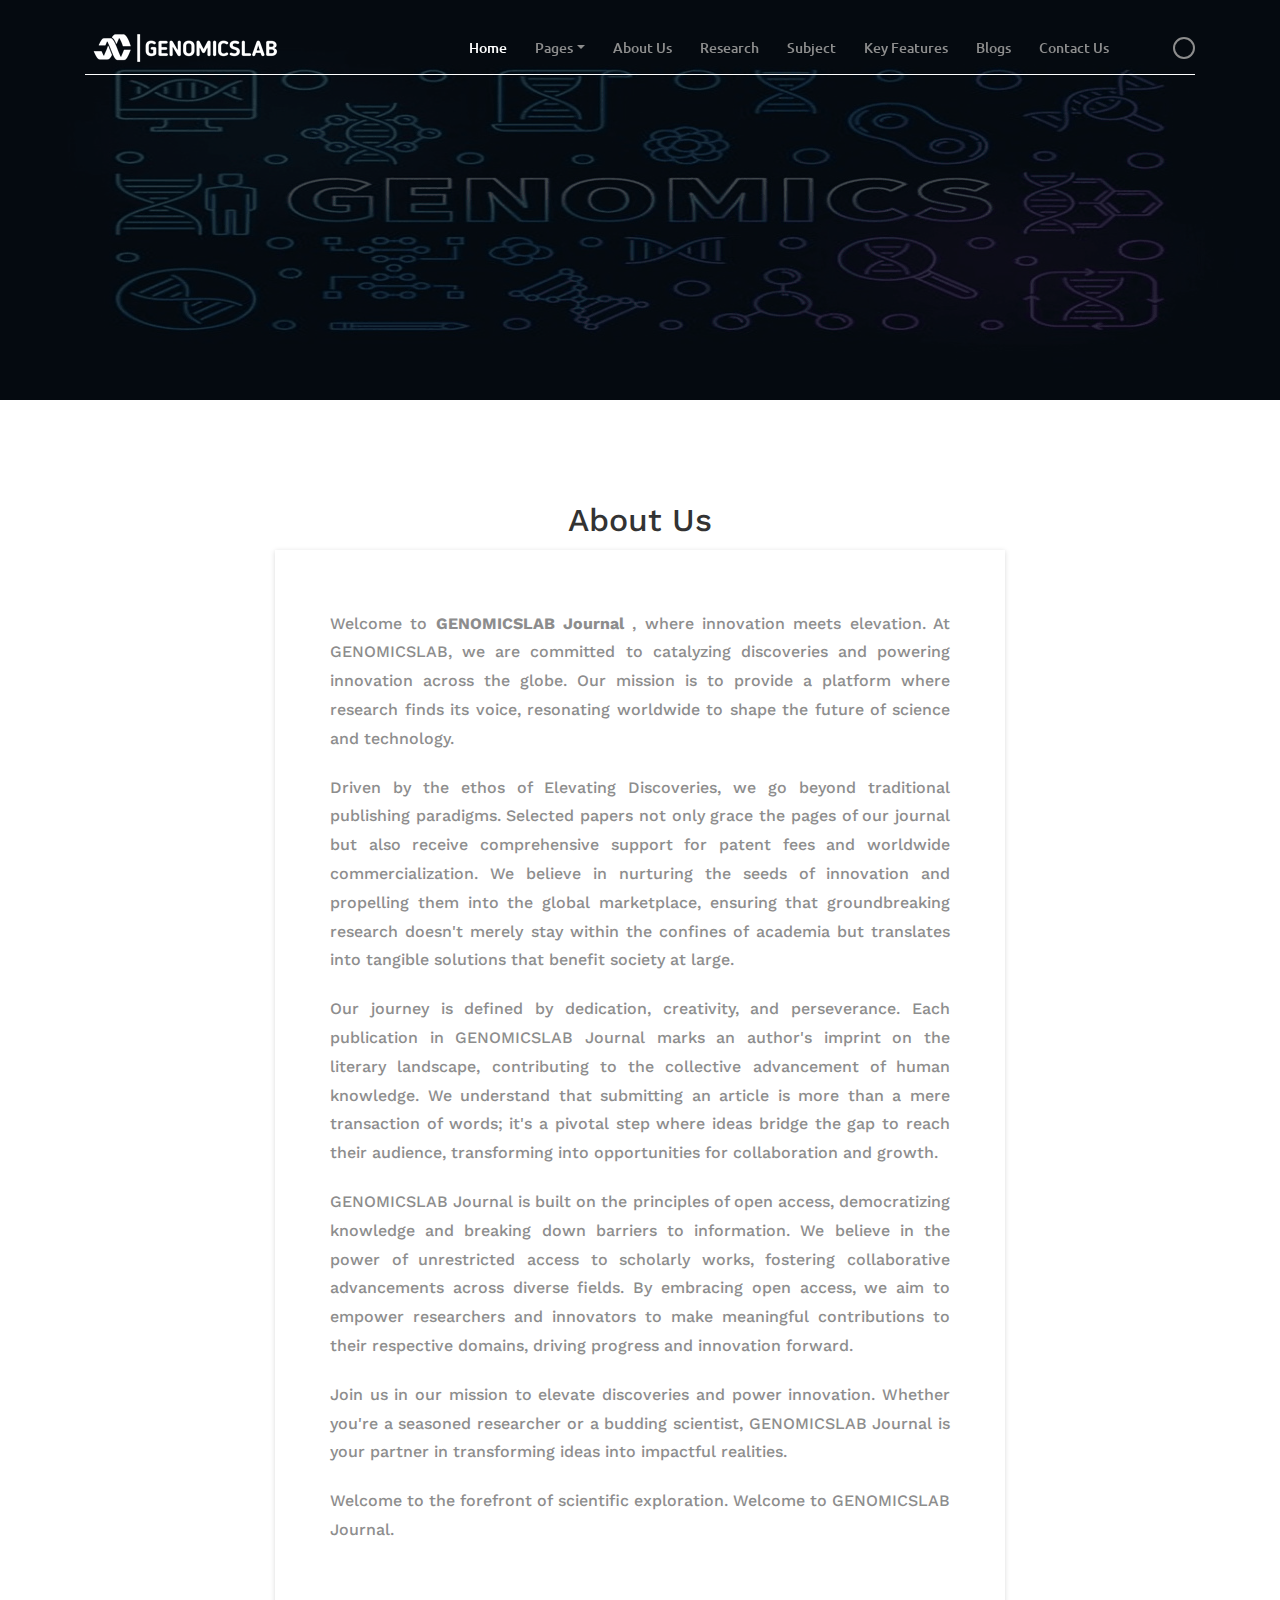
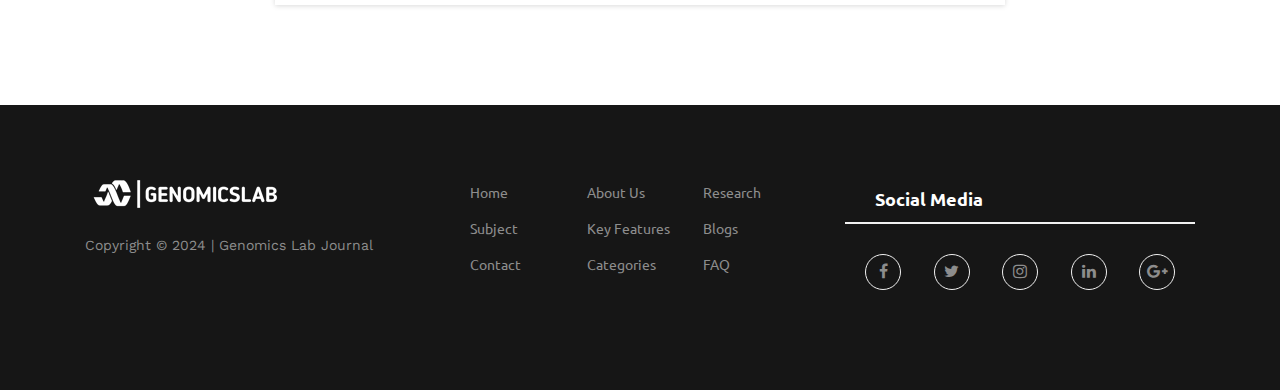
==== commit 9a769da7: "Footer - Social Media Links Changes" ====
--- a/about.html
+++ b/about.html
@@ -48,7 +48,7 @@
                                     <a class="nav-link dropdown-toggle" href="#" id="navbarDropdown" role="button" data-toggle="dropdown" aria-haspopup="true" aria-expanded="false">Pages</a>
                                     <div class="dropdown-menu" aria-labelledby="navbarDropdown">
                                         <a class="dropdown-item" href="index.html">Home</a>
-                                        <a class="dropdown-item" href="about.html">About&nbsp;Us</a>
+                                        <a class="dropdown-item" href="./about.html">About&nbsp;Us</a>
                                         <a class="dropdown-item" href="#">Research</a>
                                         <a class="dropdown-item" href="subjects.html">Subject</a>
                                         <a class="dropdown-item" href="#">Key Features</a>
@@ -132,7 +132,7 @@
                 <div class="footer-single-widget">
                     <ul class="footer-menu d-flex justify-content-between">
                         <li><a href="#">Home</a></li>
-                        <li><a href="#">About Us</a></li>
+                        <li><a href="./about.html">About Us</a></li>
                         <li><a href="#">Research</a></li>
                         <li><a href="#">Subject</a></li>
                         <li><a href="#">Key Features</a></li>
@@ -145,13 +145,13 @@
             </div>
             <div class="col-12 col-md-4">
                 <div class="sidebar-widget-area">
-                    <h5 class="title" style="color: #fff;">Connect With Us</h5>
+                    <h5 class="title" style="color: #fff ;">Social Media</h5>
                     <div class="widget-content">
-                        <div class="social-area d-flex justify-content-between">
-                            <a href="#"><i class="fa fa-facebook"></i></a>
+                        <div class="social-area d-flex justify-content-between" >
+                            <a href="https://www.facebook.com/profile.php?id=61557285149517"><i class="fa fa-facebook"></i></a>
                             <a href="#"><i class="fa fa-twitter"></i></a>
-                            <a href="#"><i class="fa fa-instagram"></i></a>
-                            <a href="#"><i class="fa fa-linkedin"></i></a>
+                            <a href="https://www.instagram.com/genomicslabofficial?igsh=czBvbDg5ZDN5bjVx"><i class="fa fa-instagram"></i></a>
+                            <a href="https://www.linkedin.com/company/genomicslab/"><i class="fa fa-linkedin"></i></a>
                             <a href="#"><i class="fa fa-google-plus"></i></a>
                         </div>
                     </div>
--- a/style.css
+++ b/style.css
@@ -744,7 +744,7 @@
     border-bottom: 2px solid #f1f1f1;
     padding-left: 30px; }
   .sidebar-widget-area .widget-content {
-    padding: 30px 0 30px 30px; }
+    padding: 30px 20px 30px 20px; }
     @media only screen and (max-width: 767px) {
       .sidebar-widget-area .widget-content {
         padding: 30px 0 30px 15px; } }
@@ -1287,7 +1287,7 @@
 .fas {
   font-family: 'FontAwesome';
   font-weight: 400;
-  font-size: 1.2rem;
+  font-size: 1.0rem;
   font-style: normal;
 }
 
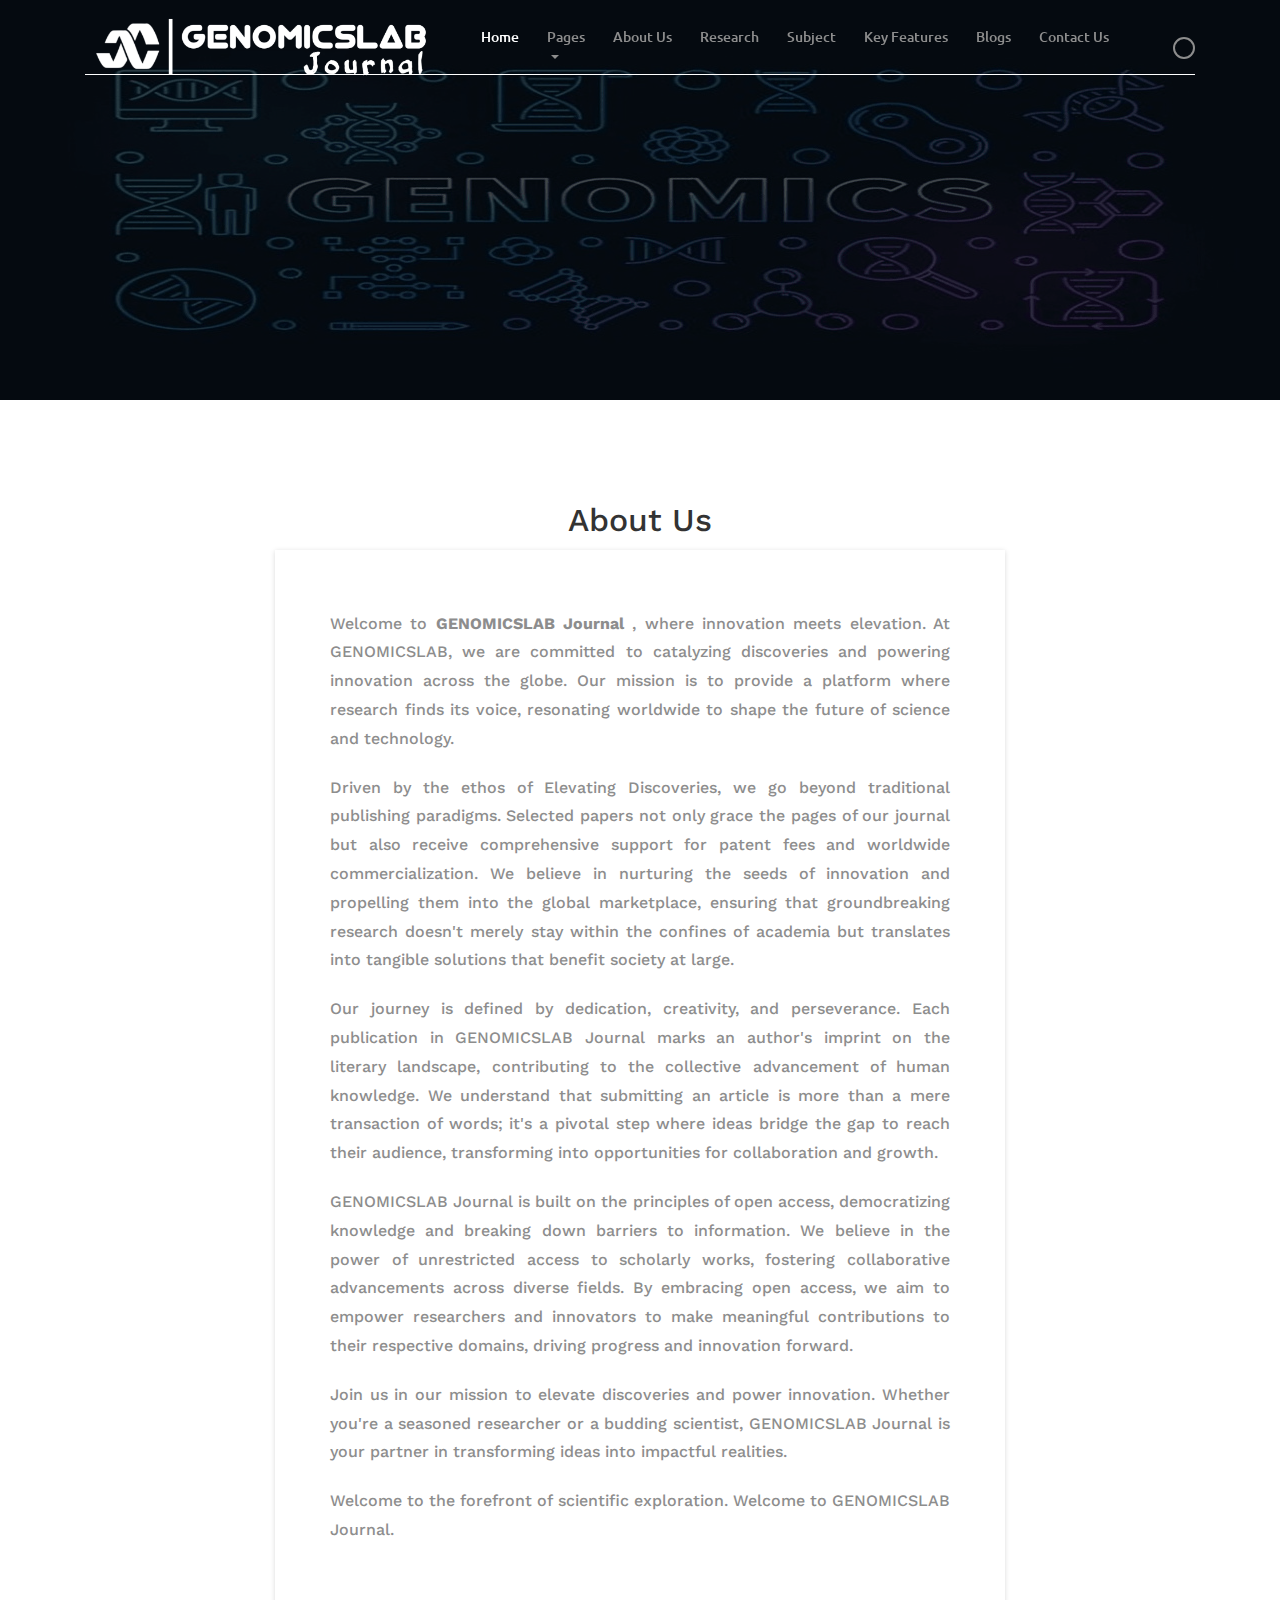
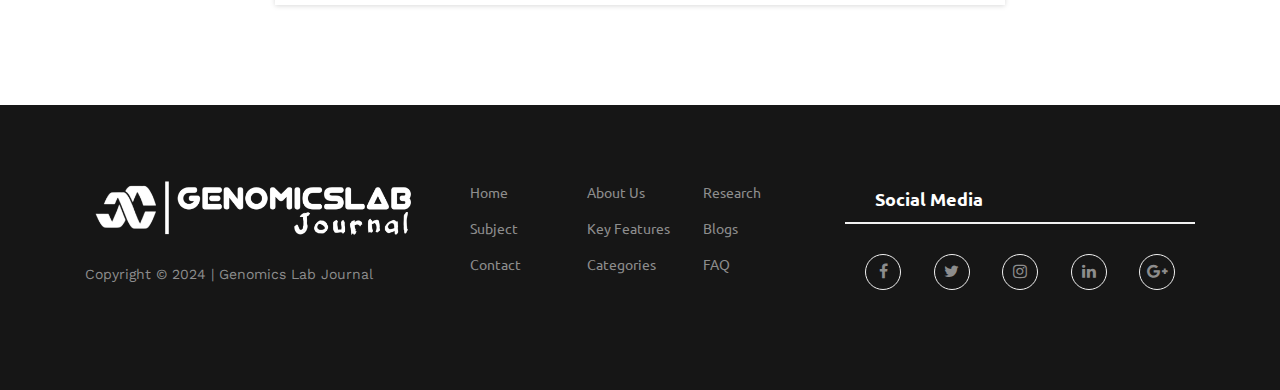
==== commit 63277b23: "add journal name & change the logo" ====
--- a/about.html
+++ b/about.html
@@ -9,7 +9,7 @@
     <!-- The above 4 meta tags *must* come first in the head; any other head content must come *after* these tags -->
 
     <!-- Title  -->
-    <title>Genomics Lab | About Us</title>
+    <title>Genomics Lab Journal | About Us</title>
 
     <!-- Favicon  -->
     <link rel="icon" href="img/core-img/favicon1.jpg">
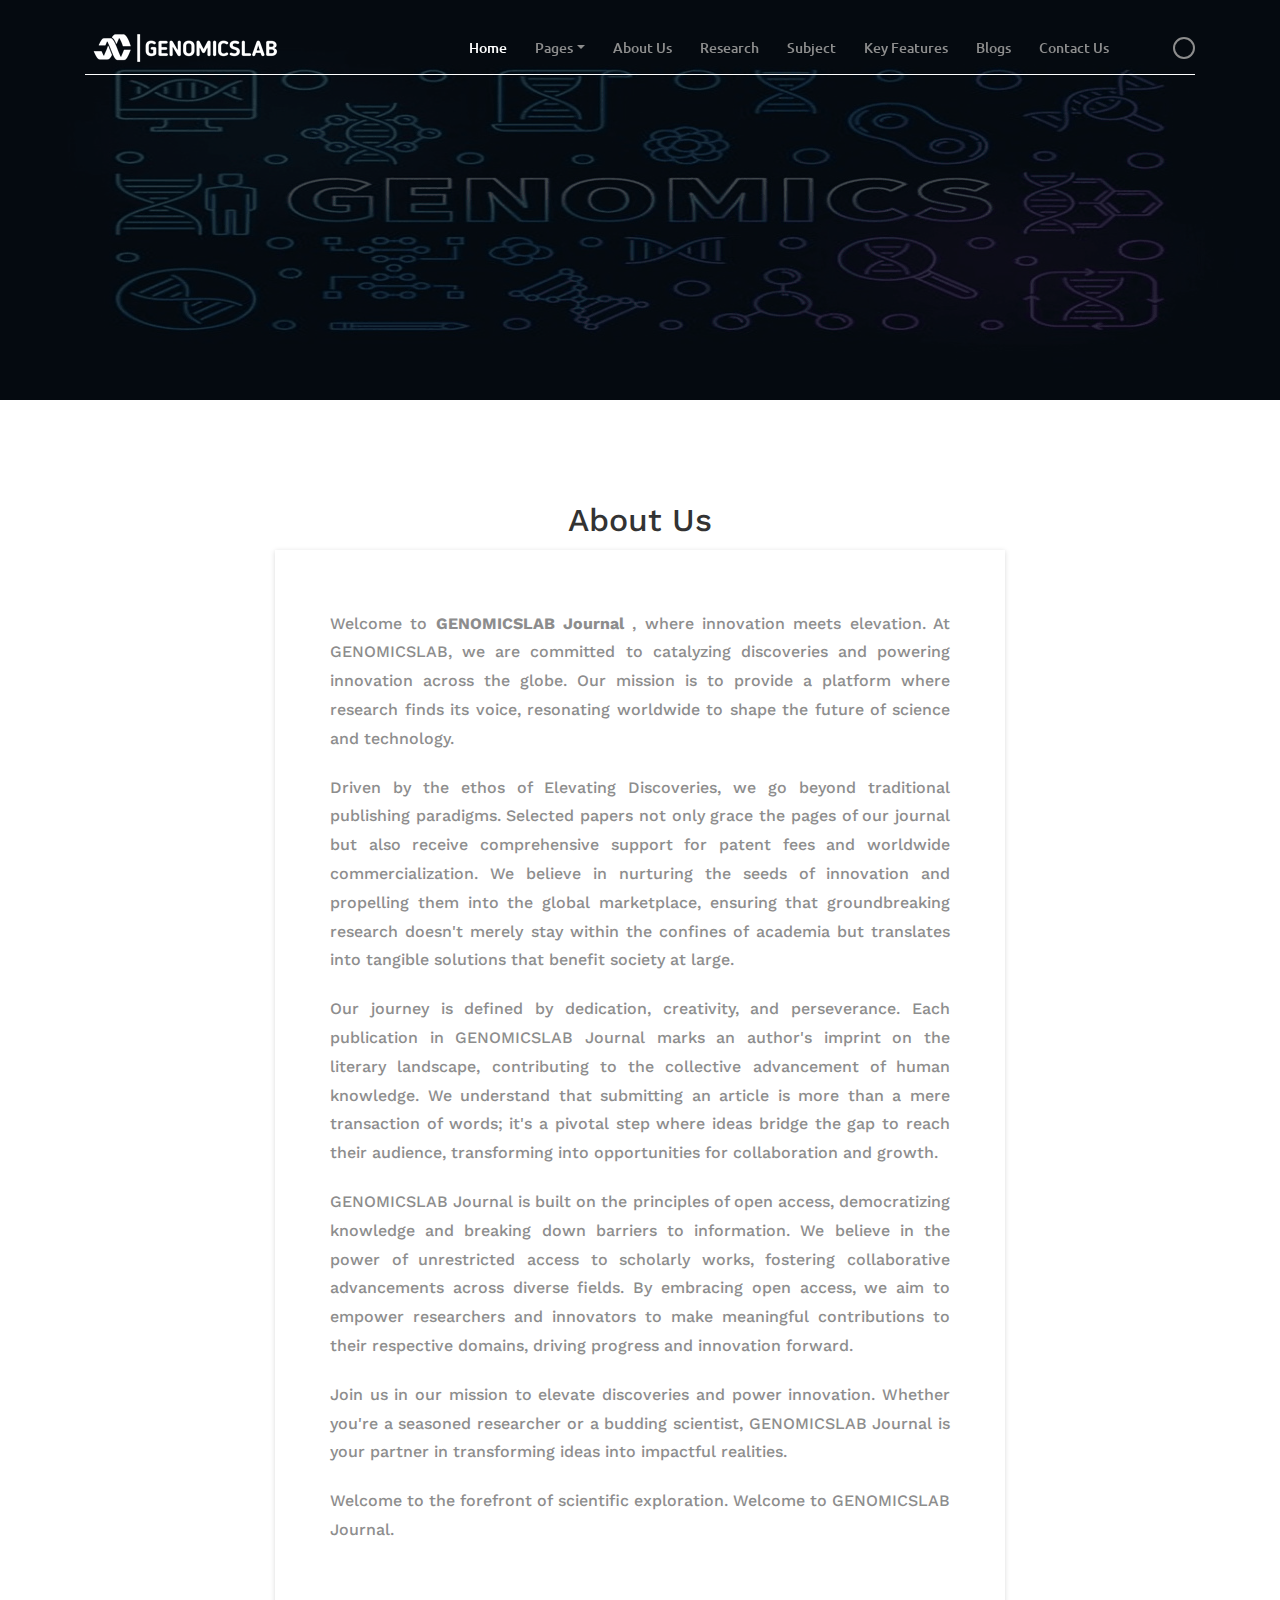
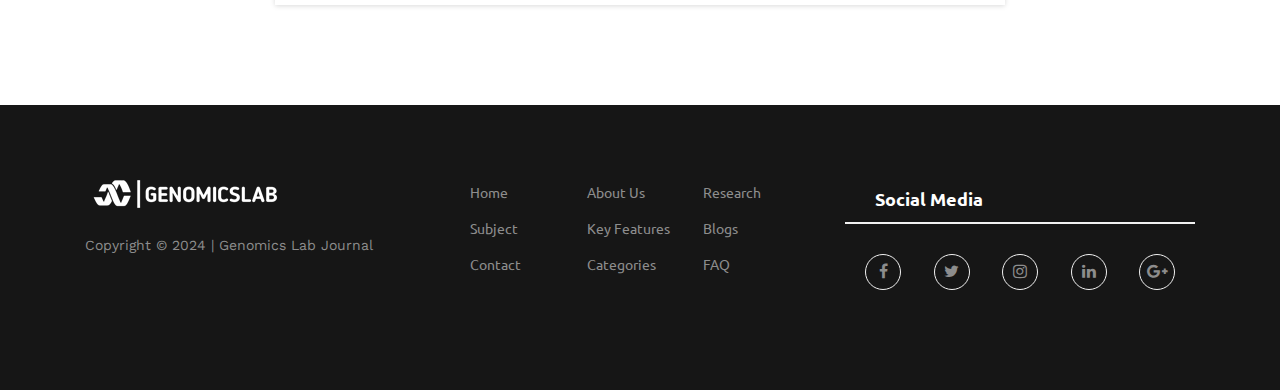
==== commit edc340a6: "Revert "add journal name & change the logo"" ====
--- a/about.html
+++ b/about.html
@@ -9,7 +9,7 @@
     <!-- The above 4 meta tags *must* come first in the head; any other head content must come *after* these tags -->
 
     <!-- Title  -->
-    <title>Genomics Lab Journal | About Us</title>
+    <title>Genomics Lab | About Us</title>
 
     <!-- Favicon  -->
     <link rel="icon" href="img/core-img/favicon1.jpg">
